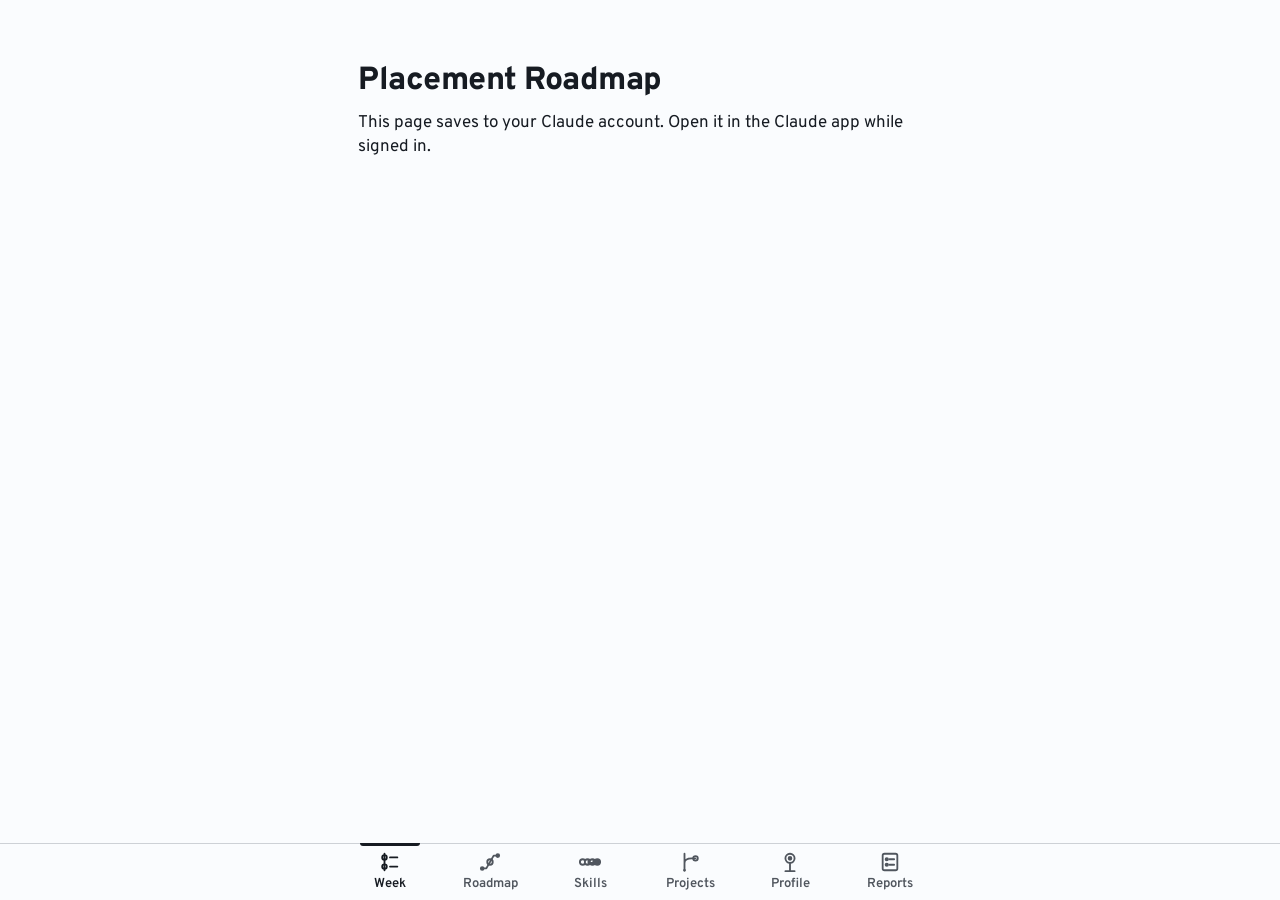
==== roadmap/index.html @ 4f695277 "Placement Roadmap: fix loop 2 (keyboard focus, toast, labels) - Focus survives re-renders: ticks, Re" ====
<!DOCTYPE html>
<html lang="en-AU">
<head>
<meta charset="utf-8">
<meta name="viewport" content="width=device-width, initial-scale=1, viewport-fit=cover">
<meta name="format-detection" content="telephone=no, date=no, address=no, email=no">
<title>Placement Roadmap</title>
<link rel="preconnect" href="https://fonts.googleapis.com">
<link rel="preconnect" href="https://fonts.gstatic.com" crossorigin>
<link rel="stylesheet" href="https://fonts.googleapis.com/css2?family=Overpass:wght@400;600;800&display=swap">
<style>
/* VOICE: a tram timetable, a pilot's logbook, a blunt tutor.
   IDEA: the year is a tram line from Dec 2026 to the 2028 placement. Weeks are track, tasks are stops, checkpoints are interchanges.
   PICTURE: the task rail (Week) and the line diagram (Roadmap), both drawn from the db.
   COLOUR and TYPE: neutral panels; orange = break routine, teal = semester routine (data, never text); signal yellow = action and "you are here" only. Overpass only.
   LAYOUT: one 600px column, bottom tab bar, sheets for detail. Tokens from roadmap/.unslop/tokens.*.css. */
:root{
  color-scheme:light dark;
  --bg:light-dark(oklch(0.99 0.003 250),oklch(0.19 0.012 255));
  --surface:light-dark(oklch(0.965 0.005 250),oklch(0.235 0.013 255));
  --surface-2:light-dark(oklch(0.93 0.007 250),oklch(0.285 0.014 255));
  --ink:light-dark(oklch(0.22 0.015 255),oklch(0.95 0.006 250));
  --ink-muted:light-dark(oklch(0.45 0.015 255),oklch(0.75 0.012 250));
  --border:light-dark(oklch(0.86 0.008 250),oklch(0.37 0.014 255));
  --border-strong:light-dark(oklch(0.58 0.012 250),oklch(0.56 0.014 255));
  --accent:light-dark(oklch(0.87 0.17 95),oklch(0.87 0.16 95));
  --on-accent:oklch(0.22 0.015 255);
  --focus:light-dark(oklch(0.22 0.015 255),oklch(0.87 0.16 95));
  --danger:light-dark(oklch(0.52 0.19 25),oklch(0.72 0.16 25));
  --line-break:light-dark(oklch(0.6 0.17 48),oklch(0.74 0.15 55));
  --line-sem:light-dark(oklch(0.5 0.1 190),oklch(0.74 0.1 185));
  --on-line:light-dark(#fff,oklch(0.19 0.012 255));
  --btn-bg:light-dark(oklch(0.22 0.015 255),oklch(0.87 0.16 95));
  --btn-ink:light-dark(oklch(0.87 0.17 95),oklch(0.22 0.015 255));
  --scrim:light-dark(oklch(0.22 0.015 255 / 0.4),oklch(0.05 0.01 255 / 0.6));
  --font:"Overpass","Helvetica Neue",Arial,system-ui,sans-serif;
  --t-meta:0.8125rem;--t-small:0.9375rem;--t-body:1.0625rem;--t-head:1.375rem;--t-title:2rem;--t-display:4rem;
  --s1:4px;--s2:8px;--s3:12px;--s4:16px;--s5:24px;--s6:32px;--s7:48px;--s8:72px;
  --col:600px;--gutter:18px;--r-ctl:10px;--r-sheet:16px;--tab-h:56px;--row-min:56px;--hit:44px;
  --ease:cubic-bezier(.2,.7,.2,1);
}
:root[data-theme=light]{color-scheme:light}:root[data-theme=dark]{color-scheme:dark}
*{box-sizing:border-box;min-width:0}
html{-webkit-text-size-adjust:100%;scroll-padding-top:var(--s7)}
body{margin:0;background:var(--bg);color:var(--ink);font:var(--w,400) var(--t-body)/1.42 var(--font);font-variant-numeric:tabular-nums lining-nums;font-synthesis:none;overflow-x:clip;min-height:100dvh;-webkit-tap-highlight-color:transparent}
button,input,textarea,select{font:inherit;color:inherit}
button{cursor:pointer}
:focus-visible{outline:2px solid var(--focus);outline-offset:2px}
h1,h2,h3{margin:0;text-wrap:balance;font-weight:800}
p{margin:0;text-wrap:pretty}
a{color:inherit;text-underline-offset:3px}
main{max-width:var(--col);margin:0 auto;padding:max(var(--s4),env(safe-area-inset-top)) max(var(--gutter),env(safe-area-inset-right)) calc(var(--tab-h) + var(--s7) + env(safe-area-inset-bottom)) max(var(--gutter),env(safe-area-inset-left))}
.title{font-size:var(--t-title);line-height:1.08;letter-spacing:-.015em}
.head{font-size:var(--t-head);line-height:1.2;font-weight:600;letter-spacing:-.005em}
.meta{font-size:var(--t-meta);line-height:1.35;color:var(--ink-muted)}
.small{font-size:var(--t-small);line-height:1.4}
.muted{color:var(--ink-muted)}
.strong{font-weight:600}
.sec{margin-top:var(--s6)}
.sec>h2{font-size:var(--t-head);line-height:1.2;font-weight:600;margin-bottom:var(--s3)}
.row-between{display:flex;justify-content:space-between;align-items:baseline;gap:var(--s3)}
.nowrap{white-space:nowrap}

/* Week header */
.wk{display:grid;gap:var(--s1);padding-top:var(--s2)}
.wk h1{display:grid;gap:var(--s1);text-wrap:balance}
.wk-num{display:block;font-size:var(--t-display);line-height:.95;letter-spacing:-.025em;font-weight:800}
.wk-goal{display:block;font-size:var(--t-head);line-height:1.2;font-weight:600;letter-spacing:0}
.pace{font-size:var(--t-small);font-weight:600;margin-top:var(--s2)}

/* Rail list: tasks are stops on the week's stretch of line */
.rail{list-style:none;margin:var(--s4) 0 0;padding:0}
.rail>li{--line:var(--line-break);position:relative}
.rail>li.sem{--line:var(--line-sem)}
.rail.quiet>li{--line:var(--border-strong)}
/* the week's stretch of line: solid = break routine, cased (two rails) = semester routine, so the code survives grayscale */
.rail>li::before{content:"";position:absolute;left:13px;top:0;bottom:0;width:4px;background:var(--line)}
.rail>li.sem::before{background:linear-gradient(90deg,var(--line) 0 1.5px,transparent 1.5px 2.5px,var(--line) 2.5px 4px)}
.rail>li:first-child::before{top:6px}.rail>li:last-child::before{bottom:6px}
.rail.norail>li::before{display:none}
.stop{display:grid;grid-template-columns:30px 1fr;gap:var(--s3);align-items:start;width:100%;min-height:var(--row-min);padding:var(--s3) 0;border:0;background:none;text-align:left;position:relative}
.stop .dot{width:30px;height:30px;border-radius:50%;background:var(--bg);border:3px solid var(--line);display:grid;place-items:center;transition:background-color .16s var(--ease),transform .16s var(--ease)}
.stop .dot svg{width:16px;height:16px;stroke:var(--on-line);stroke-width:3;fill:none;opacity:0;transform:scale(.6);transition:opacity .16s var(--ease),transform .16s var(--ease)}
.stop[aria-checked=true] .dot{background:var(--line)}
.stop[aria-checked=true] .dot svg{opacity:1;transform:none}
.stop[aria-checked=true] .txt{color:var(--ink-muted)}
.stop:active .dot{transform:scale(.92)}
.stop .txt{padding-top:3px;text-wrap:pretty}
.item>span,dd,td,.slip{text-wrap:pretty}
.stop .when{display:block;margin-top:2px}
.stop.cp .dot{border-color:var(--ink);box-shadow:inset 0 0 0 3px var(--bg),inset 0 0 0 7px var(--ink)}
.stop.cp[aria-checked=true] .dot{background:var(--ink);box-shadow:none}
.stop.cp .dot svg{stroke:var(--bg)}
.stop:disabled{cursor:default}
.wtag{font-size:var(--t-meta);color:var(--ink-muted);font-weight:600}
.by{font-weight:600;color:var(--ink)}
details.later{margin-top:var(--s3);border-top:1px solid var(--border)}
details.later>summary{min-height:var(--hit);display:flex;align-items:center;font-weight:600;cursor:pointer;list-style:none;padding:var(--s3) 0}
details.later>summary::-webkit-details-marker{display:none}
details.later>summary::after{content:"Show";margin-left:auto;font-size:var(--t-meta);color:var(--ink-muted)}
details.later[open]>summary::after{content:"Hide"}
.danger{color:var(--danger)}

/* Hours meter: one tick per planned hour */
.meter{--line:var(--line-break);height:14px;border-radius:7px;background:var(--surface-2);position:relative;overflow:hidden;margin:var(--s2) 0 var(--s3)}
.meter.sem{--line:var(--line-sem)}
.meter>b{position:absolute;inset:0 auto 0 0;background:var(--line);border-radius:7px;transition:width .3s var(--ease)}
.meter>i{position:absolute;inset:0;background:repeating-linear-gradient(90deg,transparent 0 calc(100% / var(--n) - 2px),var(--bg) 0 calc(100% / var(--n)))}
.meter.plain>i{display:none}
.meter.plain{height:8px;border-radius:4px}
.meter.plain>b{background:var(--ink);border-radius:4px}

/* Controls */
.btn{min-height:var(--hit);padding:0 var(--s4);border-radius:var(--r-ctl);border:2px solid var(--btn-bg);background:var(--btn-bg);color:var(--btn-ink);font-weight:800;white-space:nowrap;display:inline-flex;align-items:center;justify-content:center;gap:var(--s2)}
.btn.sec2{background:transparent;color:var(--ink);border-color:var(--border-strong);font-weight:600}
.btn.wide{width:100%}
.btn:active{transform:translateY(1px)}
.btn[aria-busy=true]{opacity:.6}
.btn:disabled{opacity:.45;cursor:default}
.linkbtn{min-height:var(--hit);border:0;background:none;padding:0;font-weight:600;text-decoration:underline;text-underline-offset:3px}
label.f{display:grid;gap:var(--s1);margin-top:var(--s4);font-weight:600;font-size:var(--t-small)}
label.f .hint{font-weight:400;color:var(--ink-muted);font-size:var(--t-meta)}
input.in,textarea.in,select.in{width:100%;min-height:var(--hit);padding:var(--s2) var(--s3);border:1.5px solid var(--border-strong);border-radius:var(--r-ctl);background:var(--bg);font-size:var(--t-body);font-weight:400}
textarea.in{min-height:112px;resize:vertical;line-height:1.42}
.in::placeholder{color:var(--ink-muted);opacity:1}
.err{color:var(--danger);font-weight:600;font-size:var(--t-meta)}
.seg{display:grid;grid-template-columns:repeat(var(--k),minmax(0,1fr));gap:var(--s1);background:var(--surface-2);padding:var(--s1);border-radius:var(--r-ctl)}
.seg button{min-height:var(--hit);border:0;border-radius:calc(var(--r-ctl) - var(--s1));background:transparent;font-weight:600;font-size:var(--t-small);line-height:1.15;padding:var(--s1)}
.seg button[aria-pressed=true]{background:var(--bg);box-shadow:0 0 0 1.5px var(--ink)}

/* Lists, ledger, tables */
.list{list-style:none;margin:0;padding:0}
.list>li{border-top:1px solid var(--border)}
.list>li:last-child{border-bottom:1px solid var(--border)}
.item{display:grid;grid-template-columns:22px 1fr auto;gap:var(--s3);align-items:center;width:100%;min-height:var(--row-min);padding:var(--s2) 0;border:0;background:none;text-align:left}
.item .end{text-align:right}
.glyph{width:22px;height:22px}
.glyph circle{fill:none;stroke:var(--ink);stroke-width:2.5}
.glyph .f{fill:var(--ink);stroke:none}
.ledger{display:grid;gap:var(--s5);margin-top:var(--s5)}
.fig{font-size:var(--t-head);font-weight:800;line-height:1.1}
.chart{position:relative;height:180px;margin-top:var(--s3)}
.chart>svg{position:absolute;inset:0;width:100%;height:100%;overflow:visible}
table{width:100%;border-collapse:collapse;font-size:var(--t-small)}
th{font-weight:600;text-align:left;color:var(--ink-muted);font-size:var(--t-meta);padding:var(--s2) var(--s2) var(--s2) 0;border-bottom:1px solid var(--border)}
td{padding:var(--s3) var(--s2) var(--s3) 0;border-bottom:1px solid var(--border);vertical-align:top}
td.num,th.num{text-align:right;padding-right:0;white-space:nowrap}
dl.spec{margin:var(--s4) 0 0;display:grid;gap:var(--s3)}
dl.spec dt{font-weight:600;font-size:var(--t-small)}
dl.spec dd{margin:2px 0 0}
.legend{display:flex;flex-wrap:wrap;gap:var(--s2) var(--s4);margin-top:var(--s3);font-size:var(--t-meta);color:var(--ink-muted)}
.legend span{display:inline-flex;align-items:center;gap:6px}
.sw{width:18px;height:6px;border-radius:3px;display:inline-block}
.sw.b{background:var(--line-break)}.sw.s{background:linear-gradient(var(--line-sem) 0 2px,transparent 2px 4px,var(--line-sem) 4px 6px)}
.sw.dash{background:repeating-linear-gradient(90deg,var(--border-strong) 0 5px,transparent 5px 9px);height:3px}
.yd{width:12px;height:12px;border-radius:50%;background:var(--accent);box-shadow:0 0 0 2px var(--ink)}
.dm{width:10px;height:10px;background:var(--ink);transform:rotate(45deg)}
.rg{width:14px;height:14px;border-radius:50%;border:2.5px solid var(--ink);box-shadow:inset 0 0 0 2px var(--bg),inset 0 0 0 5px var(--ink)}

/* Roadmap */
.map{position:relative;margin-top:var(--s4)}
.map svg{display:block;width:100%;overflow:visible}
.map text{font-family:var(--font);fill:var(--ink)}
.map .mut{fill:var(--ink-muted)}
.map [data-act]{cursor:pointer}
.map [data-act]:focus-visible{outline:none}
.map [data-act]:focus-visible .hit{stroke:var(--focus);stroke-width:2}

/* Report slip */
.slip{margin-top:var(--s5);padding:var(--s4);background:var(--surface);border-radius:var(--r-sheet);white-space:pre-wrap;font-size:var(--t-small);line-height:1.5}
.actions{display:flex;flex-wrap:wrap;gap:var(--s2);margin-top:var(--s4)}

/* Status panels */
.state{margin-top:var(--s7);display:grid;gap:var(--s3)}
.skel{background:var(--surface-2);border-radius:6px;height:16px}
.note-bar{margin-top:var(--s3);padding:var(--s3) var(--s4);border-radius:var(--r-ctl);background:var(--surface);font-size:var(--t-small)}

/* Tab bar */
nav.tabs{position:fixed;left:0;right:0;bottom:0;z-index:20;background:var(--bg);border-top:1px solid var(--border);padding-bottom:env(safe-area-inset-bottom)}
nav.tabs>div{max-width:var(--col);margin:0 auto;display:grid;grid-template-columns:repeat(6,minmax(0,1fr))}
nav.tabs a{min-height:var(--tab-h);display:grid;justify-items:center;align-content:center;gap:2px;text-decoration:none;font-size:var(--t-meta);font-weight:600;color:var(--ink-muted);position:relative}
nav.tabs svg{width:22px;height:22px;fill:none;stroke:currentColor;stroke-width:2;stroke-linecap:round;stroke-linejoin:round}
nav.tabs a[aria-current=page]{color:var(--ink)}
nav.tabs a[aria-current=page]::before{content:"";position:absolute;top:-1px;left:20%;right:20%;height:3px;border-radius:0 0 3px 3px;background:var(--ink)}

/* Sheet */
.scrim{position:fixed;inset:0;z-index:40;background:transparent;display:flex;align-items:flex-end;justify-content:center;transition:background-color .2s var(--ease)}
.scrim.open{background:var(--scrim)}
.sheet{width:100%;max-width:var(--col);max-height:88dvh;overflow:auto;background:var(--bg);border-radius:var(--r-sheet) var(--r-sheet) 0 0;padding:var(--s4) max(var(--gutter),env(safe-area-inset-right)) calc(var(--s6) + env(safe-area-inset-bottom)) max(var(--gutter),env(safe-area-inset-left));transform:translateY(24px);transition:transform .22s var(--ease)}
.scrim.open .sheet{transform:none}
.sheet-top{display:flex;justify-content:space-between;align-items:center;gap:var(--s3);position:sticky;top:calc(-1 * var(--s4));background:var(--bg);padding:var(--s2) 0 var(--s3);z-index:1}
.x{width:var(--hit);height:var(--hit);flex:none;border-radius:50%;border:1.5px solid var(--border-strong);background:var(--bg);display:grid;place-items:center}
.x svg{width:18px;height:18px;stroke:var(--ink);stroke-width:2.5;fill:none}
.toast{position:fixed;left:0;right:0;margin-inline:auto;width:max-content;bottom:calc(var(--tab-h) + var(--s4) + env(safe-area-inset-bottom));transform:translateY(8px);z-index:50;max-width:calc(100% - 2 * var(--gutter));padding:var(--s3) var(--s4);border-radius:var(--r-ctl);background:var(--ink);color:var(--bg);font-weight:600;font-size:var(--t-small);opacity:0;pointer-events:none;transition:opacity .2s var(--ease),transform .2s var(--ease)}
.toast.show{opacity:1;transform:none}
.toast span{display:-webkit-box;-webkit-line-clamp:2;-webkit-box-orient:vertical;overflow:hidden}
.toast.act{pointer-events:auto;display:flex;align-items:center;gap:var(--s4)}
.toast button{flex:none;min-height:var(--hit);border:0;background:none;color:var(--bg);font-weight:800;text-decoration:underline;text-underline-offset:3px;padding:0 var(--s2);white-space:nowrap}
.sr{position:absolute;width:1px;height:1px;overflow:hidden;clip-path:inset(50%);white-space:nowrap}
.mark-row{display:flex;justify-content:space-between;align-items:center;gap:var(--s4);min-height:var(--hit)}
.mark-row .nowrap{display:flex;align-items:center;gap:var(--s4)}
.src{margin:calc(-1 * var(--s1)) 0 var(--s3);padding-left:calc(30px + var(--s3))}
@media (prefers-reduced-motion:reduce){*,*::before,*::after{transition:none!important;animation:none!important}}
</style>
</head>
<body>
<main id="main">
  <div class="state" id="boot"><p class="head">Opening your roadmap…</p><div class="skel" style="width:40%"></div><div class="skel"></div><div class="skel" style="width:85%"></div><div class="skel" style="width:70%"></div></div>
</main>
<nav class="tabs" aria-label="Screens"><div>
  <a href="#week" data-tab="week"><svg viewBox="0 0 24 24"><path d="M6 3v18"/><circle cx="6" cy="7" r="2.5"/><circle cx="6" cy="17" r="2.5"/><path d="M12 7h8M12 17h8"/></svg>Week</a>
  <a href="#roadmap" data-tab="roadmap"><svg viewBox="0 0 24 24"><path d="M3 19h5l8-14h5"/><circle cx="3.5" cy="19" r="1.5"/><circle cx="12" cy="12" r="3"/><circle cx="20.5" cy="5" r="1.5"/></svg>Roadmap</a>
  <a href="#skills" data-tab="skills"><svg viewBox="0 0 24 24"><path d="M1 12h22"/><circle cx="4" cy="12" r="3" fill="var(--bg)"/><circle cx="9.33" cy="12" r="3" fill="var(--bg)"/><path d="M9.33 9a3 3 0 0 1 0 6z" fill="currentColor" stroke="none"/><circle cx="14.67" cy="12" r="3" fill="var(--bg)"/><path d="M14.67 12V9A3 3 0 1 1 11.67 12z" fill="currentColor" stroke="none"/><circle cx="20" cy="12" r="3" fill="currentColor"/></svg>Skills</a>
  <a href="#projects" data-tab="projects"><svg viewBox="0 0 24 24"><path d="M6 3v18M6 13c0-4 4-5 8-5h4"/><circle cx="6" cy="21" r="0.5"/><circle cx="18" cy="8" r="2.5"/></svg>Projects</a>
  <a href="#profile" data-tab="profile"><svg viewBox="0 0 24 24"><path d="M12 22v-9"/><circle cx="12" cy="8" r="5"/><circle cx="12" cy="8" r="1.5" fill="currentColor"/><path d="M7 22h10"/></svg>Profile</a>
  <a href="#reports" data-tab="reports"><svg viewBox="0 0 24 24"><rect x="4" y="3" width="16" height="18" rx="2"/><circle cx="8.5" cy="9" r="1.3" fill="currentColor"/><path d="M11.5 9h5"/><circle cx="8.5" cy="15" r="1.3" fill="currentColor"/><path d="M11.5 15h5"/></svg>Reports</a>
</div></nav>
<div class="toast" id="toast"></div>
<p class="sr" id="sr" aria-live="polite"></p>
<script>
{
/* ---------- helpers ---------- */
const $ = s => document.querySelector(s);
const esc = v => String(v ?? '').replace(/[&<>"']/g, c => ({'&':'&amp;','<':'&lt;','>':'&gt;','"':'&quot;',"'":'&#39;'}[c]));
const safeUrl = u => typeof u === 'string' && /^https:\/\/[^\s"'<>]+$/.test(u) ? u : '';
const TZ = 'Australia/Melbourne';
const dayFmt = new Intl.DateTimeFormat('en-CA', {timeZone: TZ, year: 'numeric', month: '2-digit', day: '2-digit'});
const timeFmt = new Intl.DateTimeFormat('en-AU', {timeZone: TZ, hour: 'numeric', minute: '2-digit'});
const MON = ['Jan','Feb','Mar','Apr','May','Jun','Jul','Aug','Sep','Oct','Nov','Dec'];
const DAY = ['Sun','Mon','Tue','Wed','Thu','Fri','Sat'];
const today = () => dayFmt.format(new Date());
const D = s => new Date(s + 'T00:00:00Z');
const addDays = (s, n) => { const d = D(s); d.setUTCDate(d.getUTCDate() + n); return d.toISOString().slice(0, 10); };
const dow = s => D(s).getUTCDay();
const monthEnd = ym => { const [y, m] = ym.split('-').map(Number); return new Date(Date.UTC(y, m, 0)).toISOString().slice(0, 10); };
const fDay = s => `${DAY[dow(s)]} ${+s.slice(8)} ${MON[+s.slice(5, 7) - 1]}`;
const fRange = (a, b) => a.slice(0, 7) === b.slice(0, 7) ? `${+a.slice(8)} to ${+b.slice(8)} ${MON[+b.slice(5, 7) - 1]}` : `${+a.slice(8)} ${MON[+a.slice(5, 7) - 1]} to ${+b.slice(8)} ${MON[+b.slice(5, 7) - 1]}`;
const fWhen = iso => { const d = new Date(iso); return isNaN(d) ? '' : `${fDay(dayFmt.format(d))}, ${timeFmt.format(d).replace(' ', ' ')}`; };
const n2 = n => String(Math.round(n * 100) / 100);
const cap = s => (s = String(s || '')) && s.charAt(0).toUpperCase() + s.slice(1);
const plural = (n, w) => `${n} ${w}${n === 1 ? '' : 's'}`;
const byOrder = (a, b) => (a.order ?? 0) - (b.order ?? 0);
const STUDY_DAYS = [1, 2, 4, 6]; // Mon, Tue, Thu, Sat (doc's routine table)
const CHECK = '<svg viewBox="0 0 16 16" aria-hidden="true"><path d="M3 8.5l3.2 3L13 4.5"/></svg>';
const XICON = '<svg viewBox="0 0 18 18" aria-hidden="true"><path d="M4 4l10 10M14 4L4 14"/></svg>';
const STATUS = [['not-started', 'Not started'], ['learning', 'Learning'], ['can-explain', 'Can explain it'], ['proven', 'Proven']];
const statusName = k => (STATUS.find(s => s[0] === k) || STATUS[0])[1];
const glyph = k => {
  const i = Math.max(0, STATUS.findIndex(s => s[0] === k));
  const inner = ['', '<path class="f" d="M11 3a8 8 0 0 1 0 16z"/>', '<path class="f" d="M11 11V3A8 8 0 1 1 3 11z"/>', '<circle class="f" cx="11" cy="11" r="8"/>'][i];
  return `<svg class="glyph" viewBox="0 0 22 22" aria-hidden="true"><circle cx="11" cy="11" r="8"/>${inner}</svg>`;
};

/* ---------- state ---------- */
const COLS = ['months', 'weeks', 'tasks', 'checkpoints', 'skills', 'projects', 'guardrails', 'metrics', 'logs', 'reports', 'activity'];
const S = {db: null, status: 'loading', canWrite: true, meta: null, profile: null, metaKnown: false, slow: false, error: null};
COLS.forEach(c => S[c] = {});
let tab = 'week', project = 'p1', reportView = null, drawn = false;
try { project = localStorage.getItem('rm-project') || 'p1'; } catch {}

const arr = col => Object.entries(S[col]).map(([id, d]) => ({id, ...d}));
const weeks = () => arr('weeks').sort((a, b) => a.number - b.number);
const months = () => arr('months').sort(byOrder);
const tasksOf = (k, v) => arr('tasks').filter(t => t[k] === v).sort(byOrder);
const weekTasks = () => arr('tasks').filter(t => t.weekId);
const logs = kind => arr('logs').filter(l => l.kind === kind);
const sum = (xs, f) => xs.reduce((a, x) => a + (Number(f(x)) || 0), 0);
const routineOf = x => x?.routine === 'semester' ? 'sem' : 'brk';
const hoursPlan = r => (S.profile?.hoursPlan || {})[r] ?? (r === 'semester' ? 8 : 14);
const phaseName = id => (S.profile?.phases || []).find(p => p.id === id)?.name || '';

/* Where Kyle is today. Before Week 1: Week 1, upcoming. After Week 44: the Oct to Dec month blocks. */
function position() {
  const t = today(), ws = weeks();
  if (!ws.length) return null;
  if (t < ws[0].start) return {kind: 'week', week: ws[0], K: 1, upcoming: true, t};
  const w = ws.find(w => w.start <= t && t <= w.end);
  if (w) return {kind: 'week', week: w, K: w.number, t};
  const ms = months();
  const m = S.months[t.slice(0, 7)] ? {id: t.slice(0, 7), ...S.months[t.slice(0, 7)]} : ms[ms.length - 1];
  const mon = addDays(t, -((dow(t) + 6) % 7));
  return {kind: 'month', month: m, K: ws.length + 1, t, start: mon, end: addDays(mon, 6)};
}
/* Pace: how many weeks of planned tasks are done, against the current week. */
function pace(pos) {
  const ws = weeks(); let cum = 0; const C = [0];
  for (const w of ws) { cum += tasksOf('weekId', w.id).length; C.push(cum); }
  const done = weekTasks().filter(t => t.status === 'done').length;
  let p = 0; while (p < ws.length && C[p + 1] <= done) p++;
  const K = pos.K, behind = pos.upcoming ? 0 : Math.max(0, K - 1 - p), ahead = Math.max(0, p - K);
  const label = pos.upcoming ? `Starts ${fDay(ws[0].start)}` : behind ? `${plural(behind, 'week')} behind` : ahead ? `${plural(ahead, 'week')} ahead` : 'On plan';
  return {p, K, behind, ahead, label, cls: behind ? 'behind' : ahead ? 'ahead' : 'on', next: Math.min(p + 1, ws.length)};
}
function hoursIn(a, b) { return sum(logs('hours').filter(l => l.date >= a && l.date <= b), l => l.hours); }
function dsaIn(a, b) { return sum(logs('hours').filter(l => l.date >= a && l.date <= b), l => l.dsa); }
function streak() {
  const days = new Set(logs('hours').filter(l => l.hours > 0).map(l => l.date));
  let d = today(), n = 0;
  if (STUDY_DAYS.includes(dow(d)) && !days.has(d)) d = addDays(d, -1);
  for (let i = 0; i < 800; i++) { if (STUDY_DAYS.includes(dow(d))) { if (days.has(d)) n++; else break; } d = addDays(d, -1); }
  return n;
}
function dsaTargets() { return months().filter(m => m.dsaTarget != null).map(m => ({id: m.id, name: m.name, target: m.dsaTarget, approx: m.dsaApprox, end: weekEndOfMonth(m)})); }
function weekEndOfMonth(m) { const ids = m.weekIds || []; return ids.length && S.weeks[ids[ids.length - 1]] ? S.weeks[ids[ids.length - 1]].end : monthEnd(m.id); }
function monthRange(m) { const ids = m.weekIds || []; if (ids.length && S.weeks[ids[0]]) return [S.weeks[ids[0]].start, weekEndOfMonth(m)]; return [m.id + '-01', monthEnd(m.id)]; }
function overdue(pos) {
  if (pos.upcoming) return [];
  return arr('tasks').filter(t => t.status !== 'done' && t.weekId && S.weeks[t.weekId] && S.weeks[t.weekId].number < pos.K)
    .sort((a, b) => S.weeks[a.weekId].number - S.weeks[b.weekId].number || a.order - b.order);
}
const doneMeta = t => t.status === 'done' ? `<span class="when meta">Done ${t.doneAt ? esc(fDay(t.doneAt)) : ''}${t.by === 'claude' ? ' ∙ <span class="by">Claude</span>' : ''}</span>` : '';

/* ---------- rendering ---------- */
const segOf = t => routineOf(S.weeks[t.weekId] || S.months[t.monthId]) === 'sem' ? ' class="sem"' : '';
function stopRow(t, extra = '') {
  const on = t.status === 'done';
  return `<li${segOf(t)}><button class="stop" role="checkbox" aria-checked="${on}" data-act="tick" data-id="${esc(t.id)}" ${S.canWrite ? '' : 'disabled'}><span class="dot">${CHECK}</span><span class="txt">${extra}${esc(t.text)}${doneMeta(t)}</span></button></li>`;
}
function cpRow(m) {
  const c = S.checkpoints[m.id]; if (!c) return '';
  const on = c.status === 'done', lw = S.weeks[(m.weekIds || []).slice(-1)[0]];
  return `<li${routineOf(lw || m) === 'sem' ? ' class="sem"' : ''}><button class="stop cp" role="checkbox" aria-checked="${on}" data-act="cp" data-id="${esc(m.id)}" ${S.canWrite ? '' : 'disabled'}><span class="dot">${CHECK}</span><span class="txt"><span class="strong">${esc(m.name)} checkpoint:</span> ${esc(c.text)}${on ? `<span class="when meta">Checked ${c.doneAt ? esc(fDay(c.doneAt)) : ''}${c.by === 'claude' ? ' ∙ <span class="by">Claude</span>' : ''}</span>` : ''}</span></button></li>`;
}

function viewWeek() {
  const pos = position(); if (!pos) return '';
  const pc = pace(pos);
  let head, list, range, target, r, lastOfMonth = null, noteDoc = null, noteId = null;
  if (pos.kind === 'week') {
    const w = pos.week; r = routineOf(w); range = [w.start, w.end]; target = w.hoursTarget ?? hoursPlan(w.routine);
    const m = S.months[w.monthId];
    if (m && (m.weekIds || []).slice(-1)[0] === w.id) lastOfMonth = {id: w.monthId, ...m};
    head = `<div class="wk"><h1><span class="wk-num">Week ${esc(w.number)}</span><span class="wk-goal">${esc(w.title)}</span></h1>
      <p class="meta">${esc(fRange(w.start, w.end))} ∙ ${esc(phaseName(w.phase))} ∙ ${esc(target)} h plan</p>
      <p class="pace">${esc(pc.label)}</p></div>`;
    list = tasksOf('weekId', w.id); noteDoc = w; noteId = w.id;
  } else {
    const m = pos.month; r = routineOf(m); range = [pos.start, pos.end]; target = hoursPlan(m.routine);
    head = `<div class="wk"><h1><span class="wk-num">${esc(m.name.split(' ')[0])}</span><span class="wk-goal">${esc(m.theme)}</span></h1>
      <p class="meta">This week ${esc(fRange(pos.start, pos.end))} ∙ ${esc(phaseName(m.phase))} ∙ ${esc(target)} h plan</p>
      ${m.block?.goal ? `<p class="small muted" style="margin-top:var(--s1)">Goal: ${esc(m.block.goal)}</p>` : ''}</div>`;
    list = tasksOf('monthId', m.id).filter(t => !t.weekId);
  }
  const done = list.filter(t => t.status === 'done').length;
  const od = overdue(pos);
  const hrs = hoursIn(range[0], range[1]);
  const wkLogs = logs('hours').filter(l => l.date >= range[0] && l.date <= range[1]).sort((a, b) => a.date < b.date ? -1 : 1);
  return `${head}
  <section aria-label="Tasks"><p class="meta" style="margin-top:var(--s5)">${done} of ${plural(list.length, 'task')} done${pos.upcoming ? ' ∙ you can tick early' : ''}</p>
  <ul class="rail">${list.map(t => stopRow(t)).join('')}${lastOfMonth ? cpRow(lastOfMonth) : ''}</ul>
  ${od.length ? `<details class="later"><summary class="small"><span class="muted">Still open from earlier weeks</span>&nbsp;<span class="danger">(${od.length})</span></summary><ul class="rail quiet">${od.map(t => stopRow(t, `<span class="wtag">Week ${esc(S.weeks[t.weekId].number)}</span><br>`)).join('')}</ul></details>` : ''}
  </section>
  <section class="sec" aria-labelledby="hours-h"><div class="row-between"><h2 id="hours-h" class="head">Hours this week</h2><span class="fig nowrap">${esc(n2(hrs))} <span class="small muted">of ${esc(target)} h</span></span></div>
  <div class="meter ${r === 'sem' ? 'sem' : ''}" style="--n:${Math.max(1, target)}" role="img" aria-label="${esc(n2(hrs))} of ${esc(target)} hours"><b style="width:${Math.min(100, hrs / target * 100)}%"></b><i></i></div>
  ${wkLogs.length ? `<ul class="list small">${wkLogs.map(l => `<li class="row-between" style="min-height:var(--hit);align-items:center"><span>${esc(fDay(l.date))} ∙ ${esc(n2(l.hours))} h${l.dsa ? ` ∙ ${esc(plural(l.dsa, 'DSA problem'))}` : ''}${l.by === 'claude' ? ' ∙ <span class="by">Claude</span>' : ''}</span>${S.canWrite ? `<button class="linkbtn small" data-act="rmlog" data-id="${esc(l.id)}" aria-label="Remove ${esc(n2(l.hours))} h on ${esc(fDay(l.date))}">Remove</button>` : ''}</li>`).join('')}</ul>` : `<p class="small muted">No hours logged this week yet.</p>`}
  <div class="actions"><button class="btn" data-act="loghours" ${S.canWrite ? '' : 'disabled'}>Log hours</button></div></section>
  ${noteId ? `<section class="sec"><label class="f" style="margin-top:0"><span class="head">Note for this week</span><span class="hint">Blockers or anything Claude should know. Saved when you stop typing.</span>
  <textarea class="in" id="note" data-id="${esc(noteId)}" ${S.canWrite ? '' : 'readonly'}>${esc(noteDoc.note || '')}</textarea></label>
  <p class="meta" id="note-status" style="margin-top:6px">${noteDoc.noteAt ? `Saved ${esc(fWhen(noteDoc.noteAt))}${noteDoc.noteBy === 'claude' ? ' by Claude' : ''}` : ''}</p></section>` : ''}`;
}

function viewRoadmap() {
  const pos = position(); if (!pos) return '';
  const pc = pace(pos);
  const nextCp = months().find(m => S.checkpoints[m.id] && S.checkpoints[m.id].status !== 'done');
  return `<h1 class="title">Dec 2026 to Dec 2027</h1>
  <p class="pace" style="font-size:var(--t-body)">${pos.kind === 'week' ? `Week ${esc(pos.K)} of ${weeks().length} ∙ ` : ''}${esc(pc.label)}</p>
  ${nextCp ? `<p class="small muted">Next checkpoint: end of ${esc(nextCp.name)}</p>` : ''}
  <div class="legend" aria-label="Legend"><span><i class="sw b"></i>Break, ~${esc(hoursPlan('break'))} h a week</span><span><i class="sw s"></i>Semester, ~${esc(hoursPlan('semester'))} h</span><span><i class="yd"></i>Today</span><span><i class="dm"></i>Your progress</span><span><i class="rg"></i>Checkpoint</span></div>
  <div class="map" id="map"></div>`;
}
function drawMap() {
  const host = $('#map'); if (!host) return;
  const W = host.clientWidth || 340, LX = 30, pos = position(), pc = pace(pos), maxc = Math.floor((W - LX - 24 - 44) / 7.2);
  const rows = []; let y = 8;
  for (const m of months()) {
    const g = {m, y0: y};
    rows.push({type: 'm', m, y, h: 58}); y += 58;
    for (const id of m.weekIds || []) { const w = S.weeks[id]; if (w) { const lbl = `W${w.number} ${w.title}`, two = lbl.length > maxc; rows.push({type: 'w', w: {id, ...w}, m, y, h: two ? 44 : 28, lbl, two}); y += two ? 44 : 28; } }
    if (S.checkpoints[m.id]) { rows.push({type: 'c', m, y, h: 46}); y += 46; }
    g.y1 = y; rows.push({type: 'g', ...g});
  }
  const H = y + 16, col = r => `var(--line-${r === 'semester' ? 'sem' : 'break'})`;
  let line = '', marks = '', text = '', hits = '', todayY = null, progY = null;
  const short = W < 300;
  for (const r of rows) {
    if (r.type === 'g') {
      const mt2 = r.m.weekIds?.length ? r.m.weekIds.flatMap(id => tasksOf('weekId', id)) : tasksOf('monthId', r.m.id), cpx = S.checkpoints[r.m.id];
      const al = `${r.m.name}, ${mt2.filter(t => t.status === 'done').length} of ${mt2.length} tasks done${cpx ? `, checkpoint ${cpx.status === 'done' ? 'checked' : 'open'}` : ''}. Show weeks and tasks`;
      hits += `<g role="button" tabindex="0" data-act="month" data-id="${esc(r.m.id)}" aria-label="${esc(al)}"><rect class="hit" x="0" y="${r.y0}" width="${W}" height="${r.y1 - r.y0}" rx="8" fill="transparent"/></g>`; continue;
    }
    const routine = r.type === 'w' ? r.w.routine : r.type === 'c' ? (S.weeks[(r.m.weekIds || []).slice(-1)[0]]?.routine ?? r.m.routine) : r.m.routine;
    line += `<line x1="${LX}" y1="${r.y}" x2="${LX}" y2="${r.y + r.h}" stroke="${col(routine)}" stroke-width="6"/>`;
    if (routine === 'semester') line += `<line x1="${LX}" y1="${r.y}" x2="${LX}" y2="${r.y + r.h}" stroke="var(--bg)" stroke-width="2"/>`;
    if (r.type === 'm') {
      const mt = r.m.weekIds?.length ? r.m.weekIds.flatMap(id => tasksOf('weekId', id)) : tasksOf('monthId', r.m.id);
      const dn = mt.filter(t => t.status === 'done').length;
      const cy = r.y + 26;
      marks += `<circle cx="${LX}" cy="${cy}" r="10" fill="var(--bg)" stroke="var(--ink)" stroke-width="3"/>`;
      text += `<text x="${LX + 24}" y="${cy + 1}" font-size="17" font-weight="800">${esc(r.m.name)}</text><text x="${W}" y="${cy + 1}" font-size="13" text-anchor="end" class="mut">${dn}/${mt.length}</text>`;
      text += `<text x="${LX + 24}" y="${cy + 21}" font-size="13" class="mut">${esc(r.m.theme)}</text>`;
      if (pos.kind === 'month' && pos.month.id === r.m.id) todayY = cy;
    } else if (r.type === 'w') {
      const wt = tasksOf('weekId', r.w.id), dn = wt.filter(t => t.status === 'done').length, cy = r.y + 14, all = dn === wt.length && wt.length;
      marks += all ? `<circle cx="${LX}" cy="${cy}" r="5.5" fill="${col(r.w.routine)}" stroke="var(--bg)" stroke-width="2"/>` : `<circle cx="${LX}" cy="${cy}" r="3.5" fill="var(--ink-muted)"/>`;
      const cur = pos.kind === 'week' && pos.week.id === r.w.id, wa = cur ? 'font-weight="800"' : 'class="mut"';
      let l1 = r.lbl, l2 = '';
      if (r.two) { const sp = [...r.lbl.matchAll(/ /g)].map(m => m.index).filter(i => i <= maxc && i > 3), mid = r.lbl.length / 2, cut = sp.length ? sp.reduce((a, i) => Math.abs(i - mid) < Math.abs(a - mid) ? i : a, sp[sp.length - 1]) : maxc; l1 = r.lbl.slice(0, cut); l2 = r.lbl.slice(cut).trim(); }
      text += `<text x="${LX + 24}" y="${cy + 4.5}" font-size="13" ${wa}>${esc(l1)}${l2 ? `<tspan x="${LX + 24}" dy="16">${esc(l2)}</tspan>` : ''}</text><text x="${W}" y="${cy + 4.5}" font-size="13" text-anchor="end" ${wa}>${dn}/${wt.length}</text>`;
      if (cur) todayY = cy;
      if (r.w.number === pc.next && !pos.upcoming) progY = cy;
    } else {
      const c = S.checkpoints[r.m.id], on = c.status === 'done', cy = r.y + 22;
      marks += `<circle cx="${LX}" cy="${cy}" r="11" fill="${on ? 'var(--ink)' : 'var(--bg)'}" stroke="var(--ink)" stroke-width="3"/>${on ? `<path d="M${LX - 5} ${cy}l3.5 3.5L${LX + 6} ${cy - 4}" stroke="var(--bg)" stroke-width="3" fill="none"/>` : `<circle cx="${LX}" cy="${cy}" r="4" fill="var(--ink)"/>`}`;
      text += `<text x="${LX + 24}" y="${cy + 5}" font-size="15" font-weight="600">Checkpoint</text><text x="${W}" y="${cy + 5}" font-size="13" text-anchor="end" class="mut">${on ? (short ? 'Done' : `Done ${esc(fDay(c.doneAt || today()))}`) : 'Open'}</text>`;
    }
  }
  if (todayY == null && pos.upcoming) todayY = rows.find(r => r.type === 'w')?.y + 14;
  let over = '';
  if (progY != null && todayY != null && Math.abs(progY - todayY) > 1) over += `<line x1="12" y1="${progY}" x2="12" y2="${todayY}" stroke="var(--ink)" stroke-width="2" stroke-dasharray="3 3"/>`;
  if (progY != null) over += `<rect x="6" y="${progY - 6}" width="12" height="12" fill="var(--ink)" transform="rotate(45 12 ${progY})"><title>Your progress</title></rect>`;
  if (todayY != null) over += `<circle id="today-dot" cx="${LX}" cy="${todayY}" r="9" fill="var(--accent)" stroke="var(--ink)" stroke-width="3"><title>Today</title></circle>`;
  host.innerHTML = `<svg viewBox="0 0 ${W} ${H}" height="${H}" role="group" aria-label="Roadmap line, December 2026 to December 2027"><g aria-hidden="true">${line}${marks}${over}${text}</g>${hits}</svg>`;
  host.dataset.todayY = todayY ?? '';
}

function viewSkills() {
  const sk = arr('skills').sort(byOrder);
  if (!sk.length) return `<h1 class="title">Skills</h1><p class="state small">No skills in the db yet. Ask Claude to re-run the seed.</p>`;
  const cnt = k => sk.filter(s => (s.status || 'not-started') === k).length;
  const groups = [...new Map(sk.map(s => [s.group, s.groupName])).entries()];
  return `<h1 class="title">Skills</h1><p class="small muted" style="margin-top:var(--s2)">${cnt('proven')} of ${sk.length} proven ∙ ${cnt('can-explain')} can explain ∙ ${cnt('learning')} learning</p>
  ${groups.map(([g, name]) => { const gs = sk.filter(s => s.group === g); const pr = gs.filter(s => s.status === 'proven').length;
    return `<section class="sec"><div class="row-between" style="margin-bottom:var(--s2)"><h2 class="head">${esc(name)}</h2><span class="meta nowrap">${pr} of ${gs.length} proven</span></div>
    <ul class="list">${gs.map(s => `<li><button class="item" data-act="skill" data-id="${esc(s.id)}">${glyph(s.status)}<span>${esc(s.name)}${s.evidence?.url || s.evidence?.note ? '<span class="meta"> ∙ evidence</span>' : ''}</span><span class="end small"><span class="${(s.status || 'not-started') === 'not-started' ? 'muted' : 'strong'}">${esc(statusName(s.status))}</span>${s.statusDate ? `<br><span class="meta">${esc(fDay(s.statusDate))}${s.by === 'claude' ? ' ∙ Claude' : ''}</span>` : ''}</span></button></li>`).join('')}</ul></section>`; }).join('')}`;
}

function viewProjects() {
  const ps = arr('projects').sort(byOrder);
  if (!ps.length) return `<h1 class="title">Projects</h1><p class="state small">No projects in the db yet.</p>`;
  const p = ps.find(x => x.id === project) || ps[0];
  const stages = arr('tasks').filter(t => t.project === p.id).sort((a, b) => (S.weeks[a.weekId]?.number ?? 99) - (S.weeks[b.weekId]?.number ?? 99) || a.order - b.order);
  const sd = stages.filter(t => t.status === 'done').length;
  const latest = key => arr('metrics').filter(m => m.project === p.id && m.metric === key).sort((a, b) => (a.date + (a.updatedAt || '')) < (b.date + (b.updatedAt || '')) ? 1 : -1)[0];
  const grs = arr('guardrails').sort(byOrder);
  const gd = grs.filter(g => g.checks?.[p.id]?.done).length;
  return `<h1 class="title">Projects</h1>
  <div class="seg" style="--k:${ps.length};margin-top:var(--s4)" role="group" aria-label="Project">${ps.map(x => `<button data-act="proj" data-id="${esc(x.id)}" aria-pressed="${x.id === p.id}">${esc(x.title)}</button>`).join('')}</div>
  <h2 class="head" style="margin-top:var(--s5)">${esc(cap(p.name))}</h2><p class="meta" style="margin-top:var(--s1)">From ${esc(p.from)}</p>
  <dl class="spec">${(p.fields || []).map(f => `<div><dt>${esc(f.label)}</dt><dd>${esc(f.text)}</dd></div>`).join('')}</dl>
  <section class="sec"><div class="row-between"><h2 class="head">Stages</h2><span class="meta nowrap">${sd} of ${stages.length} done</span></div>
  <ul class="rail">${stages.map(t => stopRow(t, `<span class="wtag">Week ${esc(S.weeks[t.weekId]?.number ?? '')}</span><br>`)).join('')}</ul></section>
  <section class="sec"><h2 class="head">Targets</h2>
  <table><thead><tr><th>Metric</th><th>Target in the plan</th><th class="num">Latest</th></tr></thead><tbody>
  ${(p.metrics || []).map(m => { const l = latest(m.key); return `<tr><td class="strong">${esc(m.label)}</td><td>${m.target ? esc(m.target) : '<span class="muted">No target in the plan</span>'}</td><td class="num">${l ? `${esc(n2(l.value))}${esc(m.unit)}<br><span class="meta">${esc(fDay(l.date))}${l.by === 'claude' ? ' ∙ Claude' : ''}</span>` : '<span class="muted">None yet</span>'}</td></tr>`; }).join('')}
  </tbody></table><div class="actions"><button class="btn sec2" data-act="metric" ${S.canWrite ? '' : 'disabled'}>Record a result</button></div></section>
  <section class="sec"><div class="row-between"><h2 class="head">Legal guardrails</h2><span class="meta nowrap">${gd} of ${grs.length} met</span></div>
  <ul class="rail quiet norail">${grs.map(g => { const c = g.checks?.[p.id] || {}; return `<li><button class="stop" role="checkbox" aria-checked="${!!c.done}" data-act="guard" data-id="${esc(g.id)}" ${S.canWrite ? '' : 'disabled'}><span class="dot">${CHECK}</span><span class="txt"><span class="strong">${esc(g.label)}:</span> ${esc(g.text)}${c.done ? `<span class="when meta">Met ${c.at ? esc(fDay(c.at.slice(0, 10))) : ''}${c.by === 'claude' ? ' ∙ <span class="by">Claude</span>' : ''}</span>` : ''}</span></button>
  ${(g.sources || []).filter(s => safeUrl(s.url)).length ? `<p class="meta src">Sources: ${(g.sources || []).filter(s => safeUrl(s.url)).map(s => `<a href="${esc(safeUrl(s.url))}" target="_blank" rel="noopener">${esc(s.text)}</a>`).join(', ')}</p>` : ''}</li>`; }).join('')}</ul></section>`;
}

function viewProfile() {
  const pos = position(); if (!pos) return '';
  const g = S.profile?.goals || {};
  const all = arr('tasks'), dn = all.filter(t => t.status === 'done').length;
  const pct = all.length ? Math.round(dn / all.length * 100) : 0;
  const dsa = sum(logs('hours'), l => l.dsa);
  const tg = dsaTargets(); const nt = tg.find(x => x.end >= pos.t);
  const st = streak();
  const marks = logs('mark').sort((a, b) => a.date < b.date ? 1 : -1);
  const avg = marks.length ? sum(marks, m => m.mark) / marks.length : null;
  const target = S.profile?.uniTarget ?? 70;
  const act = arr('activity').sort((a, b) => a.at < b.at ? 1 : -1).slice(0, 12);
  return `<h1 class="title">Profile</h1>
  <section style="margin-top:var(--s5)"><p class="meta">Long-term goal</p><p class="head" style="margin-top:2px">${esc(cap(g.longTerm))}</p>
  <p class="meta" style="margin-top:var(--s4)">2028 placement</p><p style="margin-top:2px">${esc(cap(g.placement2028))}</p></section>
  <div class="ledger">
   <div><div class="row-between"><span class="strong">Plan complete</span><span class="fig">${pct}%</span></div><div class="meter plain"><b style="width:${pct}%"></b></div><p class="meta">${dn} of ${all.length} tasks done</p></div>
   <div><div class="row-between"><span class="strong">DSA problems</span><span class="fig">${esc(dsa)}</span></div>
     <p class="meta">${nt ? `Target ${nt.approx ? 'about ' : ''}${esc(nt.target)} by the end of ${esc(nt.name.split(' ')[0])} (${esc(fDay(nt.end))})` : 'All monthly targets have passed.'}</p>
     <div class="chart" id="dsa-chart" role="img" aria-label="DSA problems logged against the monthly targets"></div>
     <div class="legend"><span><i class="sw" style="background:var(--ink)"></i>Logged</span><span><i class="sw dash"></i>Plan target</span></div></div>
   <div><div class="row-between"><span class="strong">Study streak</span><span class="fig">${st}</span></div><p class="meta">Study days in a row (Mon, Tue, Thu, Sat) with hours logged. Wed, Fri and Sun are work days and don\u2019t break it.</p></div>
   <div><div class="row-between"><span class="strong">Uni average</span><span class="fig">${avg == null ? '<span class="small muted">No marks</span>' : `${esc(n2(avg))}%`}</span></div>
     <p class="meta">Target ${esc(target)}% or higher${avg != null ? (avg >= target ? ' ∙ above target' : ` ∙ ${esc(n2(target - avg))} points under`) : ''}</p>
     ${marks.length ? `<ul class="list small" style="margin-top:var(--s2)">${marks.map(m => `<li class="mark-row"><span>${esc(m.unit)} ∙ ${esc(m.assessment)}</span><span class="nowrap"><span class="strong">${esc(n2(m.mark))}%</span>${S.canWrite ? `<button class="linkbtn small" data-act="rmlog" data-id="${esc(m.id)}" aria-label="Remove mark ${esc(m.unit)} ${esc(m.assessment)}">Remove</button>` : ''}</span></li>`).join('')}</ul>` : `<p class="small muted" style="margin-top:var(--s2)">No marks yet. Add one when results come out.</p>`}
     <div class="actions"><button class="btn sec2" data-act="mark" ${S.canWrite ? '' : 'disabled'}>Add a mark</button></div></div>
  </div>
  <section class="sec"><h2 class="head">Recent changes</h2>
  ${act.length ? `<ul class="list small">${act.map(a => `<li style="padding:var(--s3) 0"><span class="strong">${a.by === 'claude' ? 'Claude' : 'Kyle'}</span> ∙ ${esc(a.summary || a.action)}<br><span class="meta">${esc(fWhen(a.at))}</span></li>`).join('')}</ul>` : '<p class="small muted">Nothing changed yet. Ticks, logs and Claude’s edits show here.</p>'}</section>`;
}
function drawDsa() {
  const host = $('#dsa-chart'); if (!host) return;
  const W = host.clientWidth || 340, H = host.clientHeight || 180, tg = dsaTargets(); if (!tg.length) return;
  const t = today(), padL = 4, padR = 34, padT = 10, padB = 26;
  const hl = logs('hours');
  let prevEnd = '0000', acc = 0;
  const pts = tg.map(m => { const inM = hl.filter(l => l.date > prevEnd && l.date <= m.end); acc += sum(inM, l => l.dsa); const started = prevEnd < t; prevEnd = m.end; return {...m, actual: started ? acc : null}; });
  const max = Math.max(100, ...pts.map(p => p.target), acc);
  const x = i => padL + (W - padL - padR) * (i + 1) / pts.length, y = v => padT + (H - padT - padB) * (1 - v / max), x0 = padL;
  let step = `M${x0} ${y(0)}`; pts.forEach((p, i) => { step += `H${x(i)}V${y(p.target)}`; });
  const act = pts.filter(p => p.actual != null);
  const actual = act.length ? `M${x0} ${y(0)}` + act.map((p, i) => `L${x(pts.indexOf(p))} ${y(p.actual)}`).join('') : '';
  const grid = [0, 50, 100].filter(v => v <= max).map(v => `<line x1="${x0}" x2="${W - padR}" y1="${y(v)}" y2="${y(v)}" stroke="var(--border)"/><text x="${W - padR + 6}" y="${y(v) + 4}" font-size="13" fill="var(--ink-muted)">${v}</text>`).join('');
  const labels = pts.map((p, i) => `<text x="${x(i) - (W - padL - padR) / pts.length / 2}" y="${H - 6}" font-size="13" text-anchor="middle" fill="var(--ink-muted)">${esc(p.name.slice(0, W < 420 ? 1 : 3))}</text>`).join('');
  host.innerHTML = `<svg viewBox="0 0 ${W} ${H}" aria-hidden="true" style="font-family:var(--font)">${grid}<path d="${step}" fill="none" stroke="var(--border-strong)" stroke-width="2" stroke-dasharray="5 4"/>${actual ? `<path d="${actual}" fill="none" stroke="var(--ink)" stroke-width="3"/>` + act.map(p => `<circle cx="${x(pts.indexOf(p))}" cy="${y(p.actual)}" r="4" fill="var(--ink)"/>`).join('') : ''}${labels}</svg>`;
}

function viewReports() {
  const rs = arr('reports').sort((a, b) => a.generatedAt < b.generatedAt ? 1 : -1);
  const cur = rs.find(r => r.id === reportView) || rs[0];
  return `<h1 class="title">Reports</h1><p class="small muted" style="margin-top:var(--s2)">Built from your ticks, hours and notes. Saved where Claude can read them.</p>
  <div class="actions"><button class="btn" data-act="report" data-kind="weekly" ${S.canWrite ? '' : 'disabled'}>Write weekly report</button><button class="btn sec2" data-act="report" data-kind="monthly" ${S.canWrite ? '' : 'disabled'}>Write monthly report</button></div>
  ${cur ? `<section class="sec" aria-labelledby="rep-h"><div class="row-between"><h2 id="rep-h" class="head">${esc(cur.title)}</h2></div><p class="meta" style="margin-top:4px">Written ${esc(fWhen(cur.generatedAt))} by ${cur.by === 'claude' ? 'Claude' : 'Kyle'}</p>
    <div class="slip" id="slip">${esc(cur.text)}</div><div class="actions"><button class="btn sec2" data-act="copy" data-id="${esc(cur.id)}">Copy as text</button></div></section>
    ${rs.length > 1 ? `<section class="sec"><h2 class="head">Earlier reports</h2><ul class="list">${rs.filter(r => r.id !== cur.id).map(r => `<li><button class="item" style="grid-template-columns:1fr auto" data-act="viewrep" data-id="${esc(r.id)}"><span>${esc(r.title)}</span><span class="meta">${esc(fWhen(r.generatedAt))}</span></button></li>`).join('')}</ul></section>` : ''}`
  : `<p class="state small muted">No reports yet. Write one on Sunday night after you tick off the week.</p>`}`;
}

/* ---------- reports ---------- */
function buildReport(kind) {
  const pos = position(), pc = pace(pos), now = new Date().toISOString(), L = [];
  const dsaTotal = sum(logs('hours'), l => l.dsa), nt = dsaTargets().find(x => x.end >= pos.t);
  const taskLine = t => `${t.status === 'done' ? '[x]' : '[ ]'} ${t.text}`;
  if (kind === 'weekly') {
    let id, title, range, list, target, note = '', nextT = '', nextList = [];
    if (pos.kind === 'week') {
      const w = pos.week; id = `weekly-${w.id}`; title = `Week ${w.number} report: ${w.title}`; range = [w.start, w.end]; list = tasksOf('weekId', w.id); target = w.hoursTarget; note = w.note || '';
      const nw = weeks().find(x => x.number === w.number + 1);
      if (nw) { nextT = `Week ${nw.number}, ${nw.title} (${fRange(nw.start, nw.end)})`; nextList = tasksOf('weekId', nw.id); }
      else { const m = S.months['2027-10']; if (m) { nextT = `October: ${m.theme}`; nextList = tasksOf('monthId', '2027-10'); } }
    } else {
      const m = pos.month; id = `weekly-${pos.start}`; title = `Week of ${fRange(pos.start, pos.end)} report: ${m.name}`; range = [pos.start, pos.end]; list = tasksOf('monthId', m.id).filter(t => !t.weekId); target = hoursPlan(m.routine);
      nextT = `${m.name}: ${m.theme} (continues)`; nextList = list.filter(t => t.status !== 'done');
    }
    const hrs = hoursIn(range[0], range[1]), dsaW = dsaIn(range[0], range[1]), done = list.filter(t => t.status === 'done').length;
    const od = overdue(pos);
    L.push(title, `${fRange(range[0], range[1])} ∙ written ${fWhen(now)}`, '');
    L.push(`Planned vs done: ${done} of ${plural(list.length, 'task')}`, ...list.map(taskLine), '');
    L.push(`Hours: ${n2(hrs)} of ${target} h planned`, `DSA problems this week: ${dsaW} (total ${dsaTotal}${nt ? `; target ${nt.approx ? 'about ' : ''}${nt.target} by end of ${nt.name}` : ''})`, `Pace: ${pc.label}`, '');
    const blockers = [...od.map(t => `Still open from Week ${S.weeks[t.weekId].number}: ${t.text}`), ...(note.trim() ? [`Note: ${note.trim()}`] : [])];
    L.push('Blockers', ...(blockers.length ? blockers.map(b => `- ${b}`) : ['- None recorded']), '');
    L.push(`Next week's focus: ${nextT || 'end of plan'}`, ...nextList.map(t => `- ${t.text}`), ...(od.length ? [`- Clear ${plural(od.length, 'overdue task')} first`] : []));
    return {id, kind, period: id.slice(7), title, start: range[0], end: range[1], generatedAt: now, text: L.join('\n'),
      numbers: {tasksPlanned: list.length, tasksDone: done, hours: hrs, hoursTarget: target, dsaWeek: dsaW, dsaTotal, behindWeeks: pc.behind, aheadWeeks: pc.ahead},
      blockers, nextFocus: {title: nextT, tasks: nextList.map(t => t.text)}};
  }
  const m = pos.kind === 'week' ? {id: pos.week.monthId, ...S.months[pos.week.monthId]} : pos.month;
  const [a, b] = monthRange(m);
  const list = m.weekIds?.length ? m.weekIds.flatMap(id => tasksOf('weekId', id)) : tasksOf('monthId', m.id);
  const done = list.filter(t => t.status === 'done').length;
  const hrs = hoursIn(a, b), target = m.weekIds?.length ? sum(m.weekIds, id => S.weeks[id]?.hoursTarget) : Math.round(hoursPlan(m.routine) * 4.3);
  const cp = S.checkpoints[m.id];
  const notes = (m.weekIds || []).map(id => S.weeks[id]).filter(w => w?.note?.trim()).map(w => `Week ${w.number} note: ${w.note.trim()}`);
  const open = list.filter(t => t.status !== 'done' && (!t.weekId || S.weeks[t.weekId].number < pos.K));
  const ms = months(), nm = ms[ms.findIndex(x => x.id === m.id) + 1];
  const title = `${m.name} report: ${m.theme}`;
  L.push(title, `${fRange(a, b)} ∙ written ${fWhen(now)}`, '', `Month goal: ${m.goal || m.block?.goal || ''}`, '');
  L.push(`Planned vs done: ${done} of ${plural(list.length, 'task')}`);
  for (const id of m.weekIds || []) { const w = S.weeks[id], wt = tasksOf('weekId', id); L.push(`Week ${w.number}, ${w.title}: ${wt.filter(t => t.status === 'done').length} of ${wt.length}`); }
  if (!m.weekIds?.length) L.push(...list.map(taskLine));
  if (cp) L.push(`Checkpoint (${cp.status === 'done' ? 'checked' : 'open'}): ${cp.text}`);
  L.push('', `Hours: ${n2(hrs)} of ${target} h planned`, `DSA problems this month: ${dsaIn(a, b)} (total ${dsaTotal}${m.dsaTarget != null ? `; target ${m.dsaApprox ? 'about ' : ''}${m.dsaTarget} by the end of the month` : ''})`, `Pace: ${pc.label}`, '');
  const blockers = [...open.map(t => `Open${t.weekId ? ` from Week ${S.weeks[t.weekId].number}` : ''}: ${t.text}`), ...notes];
  L.push('Blockers', ...(blockers.length ? blockers.map(x => `- ${x}`) : ['- None recorded']), '');
  L.push(`Next month's focus: ${nm ? `${nm.name}, ${nm.theme}` : 'end of plan'}`, ...(nm ? [`- ${nm.goal || nm.block?.goal || ''}`] : []));
  return {id: `monthly-${m.id}`, kind: 'monthly', period: m.id, title, start: a, end: b, generatedAt: now, text: L.join('\n'),
    numbers: {tasksPlanned: list.length, tasksDone: done, hours: hrs, hoursTarget: target, dsaMonth: dsaIn(a, b), dsaTotal, dsaTarget: m.dsaTarget ?? null, checkpointDone: cp?.status === 'done', behindWeeks: pc.behind, aheadWeeks: pc.ahead},
    blockers, nextFocus: {title: nm ? `${nm.name}, ${nm.theme}` : '', tasks: nm ? [nm.goal || nm.block?.goal || ''] : []}};
}

/* ---------- writes: every write records by + updatedAt and adds an activity entry ---------- */
const queues = {};
// where focus goes when its control disappears: tried in this order (a selector list would pick document order)
const fallbackEl = () => { for (const sel of ['[data-act="rmlog"]', '[data-act="loghours"]', '[data-act="mark"]']) { const el = $(`#main ${sel}`); if (el) return el; } const h = $('#main h1'); if (h) h.tabIndex = -1; return h; };
function toast(msg, action, label = 'Undo') {
  const t = $('#toast'); clearTimeout(toast.h); t.replaceChildren();
  const m = document.createElement('span'); m.textContent = msg; t.append(m);
  t.classList.toggle('act', !!action);
  // the toast empties when it hides, so nothing invisible stays in the tab order
  const hide = () => { clearTimeout(toast.h); const had = t.contains(document.activeElement); t.classList.remove('show', 'act'); t.replaceChildren(); if (had) fallbackEl()?.focus({preventScroll: true}); };
  const arm = () => { clearTimeout(toast.h); toast.h = setTimeout(hide, action ? 6000 : 2600); };
  t.onfocusin = t.onpointerenter = () => clearTimeout(toast.h);
  t.onfocusout = t.onpointerleave = arm;
  let b = null;
  if (action) { b = document.createElement('button'); b.type = 'button'; b.textContent = label; b.addEventListener('click', () => { hide(); action(); }); t.append(b); }
  t.classList.add('show'); arm();
  announce(action ? `${msg}. ${label} is available.` : msg);
  if (b) b.focus({preventScroll: true});
}
const announce = msg => { const r = $('#sr'); r.textContent = ''; setTimeout(() => { r.textContent = msg; }, 50); };
async function attempt(fn, summary, retry) {
  try { await fn(); return true; } catch (e) {
    if (e?.code === 'unavailable') { await new Promise(r => setTimeout(r, 400 + Math.random() * 600)); try { await fn(); return true; } catch (e2) { e = e2; } }
    if (e?.code === 'invalid_argument' || e?.code === 'revoked') { S.canWrite = false; toast('This roadmap is read-only for you now.'); render(); }
    else if (e?.code === 'quota_exceeded') toast('The roadmap’s storage is full. Ask Claude to prune old activity.');
    else toast(`Couldn’t save: ${summary}`, retry, 'Try again');
    return false;
  }
}
function write(path, data, summary, mode = 'update') {
  if (!S.db || !S.canWrite) { toast('You can view this roadmap but not change it.'); return Promise.resolve(false); }
  const at = new Date().toISOString(), body = {...data, by: 'kyle', updatedAt: at};
  const run = () => attempt(async () => {
    const ref = S.db.doc(path);
    if (mode === 'set') await ref.set(body); else if (mode === 'delete') await ref.delete(); else await ref.update(body);
    await S.db.collection('activity').add({at, by: 'kyle', action: mode, path, summary});
    announce(summary);
  }, summary, () => write(path, data, summary, mode));
  return (queues[path] = (queues[path] || Promise.resolve()).then(run, run));
}

/* ---------- sheets ---------- */
let lastFocus = null, lastKey = null;
function openSheet(title, body, onReady, focus) {
  closeSheet(true);
  lastFocus = document.activeElement; lastKey = focusKey(document);
  const el = document.createElement('div');
  el.className = 'scrim'; el.id = 'scrim';
  el.innerHTML = `<div class="sheet" role="dialog" aria-modal="true" aria-labelledby="sheet-h"><div class="sheet-top"><h2 class="head" id="sheet-h" tabindex="-1">${title}</h2><button class="x" data-act="close" aria-label="Close">${XICON}</button></div><div id="sheet-body">${body}</div></div>`;
  document.body.appendChild(el);
  requestAnimationFrame(() => el.classList.add('open'));
  el.addEventListener('click', e => { if (e.target === el) closeSheet(); });
  ((focus && el.querySelector(focus)) || el.querySelector('#sheet-h')).focus({preventScroll: true});
  onReady && onReady(el);
}
function closeSheet(now) {
  const el = $('#scrim'); if (!el) return; el.remove(); sheetRender = null;
  if (now) return;
  if (lastFocus && document.contains(lastFocus)) lastFocus.focus({preventScroll: true}); else if (lastKey) refocus(document, lastKey);
}
let sheetRender = null;
function monthSheet(id) {
  const m = {id, ...S.months[id]};
  const body = () => {
    const blocks = (m.weekIds || []).map(wid => { const w = S.weeks[wid]; return `<section class="sec" style="margin-top:var(--s5)"><p class="strong">Week ${esc(w.number)}: ${esc(w.title)}</p><p class="meta">${esc(fRange(w.start, w.end))} ∙ ${esc(w.hoursTarget)} h plan</p><ul class="rail" style="margin-top:var(--s2)">${tasksOf('weekId', wid).map(t => stopRow(t)).join('')}</ul></section>`; }).join('');
    const loose = !(m.weekIds || []).length ? `<ul class="rail">${tasksOf('monthId', id).map(t => stopRow(t)).join('')}</ul>` : '';
    const cp = S.checkpoints[id] ? `<section class="sec" style="margin-top:var(--s5)"><ul class="rail">${cpRow(m)}</ul></section>` : '';
    return `${m.block ? `<p class="small muted">${esc(m.block.heading)}</p><p style="margin-top:var(--s2)"><span class="strong">Goal:</span> ${esc(m.block.goal)}</p>` : `<p><span class="strong">Month goal:</span> ${esc(m.goal || '')}</p>`}${blocks}${loose}${cp}${m.ifNoOffer ? `<p class="note-bar"><span class="strong">If you don’t get an offer:</span> ${esc(m.ifNoOffer)}</p>` : ''}`;
  };
  openSheet(esc(m.heading), body());
  sheetRender = () => { const b = $('#sheet-body'); if (b && (!b.contains(document.activeElement) || document.activeElement.classList.contains('stop'))) { const y = $('.sheet').scrollTop, k = focusKey(b); b.innerHTML = body(); $('.sheet').scrollTop = y; refocus(b, k); } };
}
function bad(list) { document.querySelectorAll('#scrim [aria-invalid]').forEach(f => { f.removeAttribute('aria-invalid'); f.removeAttribute('aria-describedby'); }); list.forEach(([id]) => { const f = $(`#${id}`); f.setAttribute('aria-invalid', 'true'); f.setAttribute('aria-describedby', `${id}-err`); }); if (list.length) $(`#${list[0][0]}`).focus(); return list.length > 0; }
function field(id, label, input, hint = '') { return `<label class="f" for="${id}">${label}${hint ? `<span class="hint">${hint}</span>` : ''}${input}<span class="err" id="${id}-err" role="alert"></span></label>`; }
function hoursSheet() {
  const t = today();
  openSheet('Log hours', `<form id="f-hours" novalidate>
    ${field('h-date', 'Date', `<input class="in" type="date" id="h-date" value="${t}" max="${t}" required>`)}
    ${field('h-hours', 'Hours', `<input class="in" type="number" id="h-hours" inputmode="decimal" min="0.25" max="16" step="0.25" placeholder="1.5" required>`)}
    ${field('h-dsa', 'DSA problems solved', `<input class="in" type="number" id="h-dsa" inputmode="numeric" min="0" max="50" step="1" placeholder="0">`, 'Optional. Counts toward your monthly DSA target.')}
    <div class="actions"><button class="btn wide" type="submit">Save log</button></div></form>`, el => {
    el.querySelector('form').addEventListener('submit', async e => {
      e.preventDefault();
      const date = $('#h-date').value, hrs = parseFloat(String($('#h-hours').value).replace(',', '.')), dsa = $('#h-dsa').value === '' ? 0 : parseInt($('#h-dsa').value, 10);
      const errs = []; ['h-date', 'h-hours', 'h-dsa'].forEach(i => $(`#${i}-err`).textContent = '');
      if (!/^\d{4}-\d{2}-\d{2}$/.test(date) || date > today()) errs.push(['h-date', 'Pick a date up to today.']);
      if (!(hrs >= 0.25 && hrs <= 16)) errs.push(['h-hours', 'Hours must be between 0.25 and 16.']);
      if (!(dsa >= 0 && dsa <= 50)) errs.push(['h-dsa', 'Enter a whole number from 0 to 50.']);
      errs.forEach(([i, m]) => { $(`#${i}-err`).textContent = m; });
      if (bad(errs)) return;
      const btn = e.submitter || el.querySelector('[type=submit]'); btn.setAttribute('aria-busy', 'true');
      const ref = S.db.collection('logs').doc();
      const done = await write(`logs/${ref.id}`, {kind: 'hours', date, hours: hrs, dsa}, `Logged ${n2(hrs)} h on ${fDay(date)}${dsa ? ` and ${plural(dsa, 'DSA problem')}` : ''}`, 'set');
      btn.removeAttribute('aria-busy');
      if (done) { closeSheet(); toast(`Logged ${n2(hrs)} h`); }
    });
  }, '#h-hours');
}
function markSheet() {
  openSheet('Add a mark', `<form novalidate>
    ${field('m-unit', 'Unit', `<input class="in" id="m-unit" autocomplete="off" placeholder="COS20007" required>`)}
    ${field('m-ass', 'Assessment', `<input class="in" id="m-ass" autocomplete="off" placeholder="Assignment 1" required>`)}
    ${field('m-mark', 'Mark (%)', `<input class="in" type="number" id="m-mark" inputmode="decimal" min="0" max="100" step="0.5" required>`)}
    <div class="actions"><button class="btn wide" type="submit">Save mark</button></div></form>`, el => {
    el.querySelector('form').addEventListener('submit', async e => {
      e.preventDefault();
      const unit = $('#m-unit').value.trim(), ass = $('#m-ass').value.trim(), mark = parseFloat($('#m-mark').value);
      const errs = []; ['m-unit', 'm-ass', 'm-mark'].forEach(i => $(`#${i}-err`).textContent = '');
      if (!unit) errs.push(['m-unit', 'Enter the unit code or name.']);
      if (!ass) errs.push(['m-ass', 'Name the assessment.']);
      if (!(mark >= 0 && mark <= 100)) errs.push(['m-mark', 'Marks go from 0 to 100.']);
      errs.forEach(([i, m]) => { $(`#${i}-err`).textContent = m; });
      if (bad(errs)) return;
      const ref = S.db.collection('logs').doc();
      if (await write(`logs/${ref.id}`, {kind: 'mark', date: today(), unit: unit.slice(0, 60), assessment: ass.slice(0, 80), mark}, `Added a mark: ${unit} ${ass} ${n2(mark)}%`, 'set')) { closeSheet(); toast('Mark saved'); }
    });
  }, '#m-unit');
}
function metricSheet() {
  const p = S.projects[project]; if (!p) return;
  openSheet(`Record a result: ${esc(p.title)}`, `<form novalidate>
    ${field('r-metric', 'Metric', `<select class="in" id="r-metric">${(p.metrics || []).map(m => `<option value="${esc(m.key)}">${esc(m.label)}${m.unit ? ` (${esc(m.unit)})` : ''}</option>`).join('')}</select>`)}
    ${field('r-val', 'Value', `<input class="in" type="number" id="r-val" inputmode="decimal" min="0" step="any" required>`, 'Percentages as a number, for example 82.5.')}
    ${field('r-date', 'Date', `<input class="in" type="date" id="r-date" value="${today()}" max="${today()}">`)}
    <div class="actions"><button class="btn wide" type="submit">Save result</button></div></form>`, el => {
    el.querySelector('form').addEventListener('submit', async e => {
      e.preventDefault();
      const metric = $('#r-metric').value, value = parseFloat($('#r-val').value), date = $('#r-date').value || today();
      const def = (p.metrics || []).find(m => m.key === metric);
      $('#r-val-err').textContent = '';
      if (!(value >= 0) || (def?.unit === '%' && value > 100)) { $('#r-val-err').textContent = def?.unit === '%' ? 'Enter a percentage from 0 to 100.' : 'Enter a number of 0 or more.'; bad([['r-val']]); return; }
      const ref = S.db.collection('metrics').doc();
      if (await write(`metrics/${ref.id}`, {project, metric, value, date}, `${p.title}: ${def?.label || metric} ${n2(value)}${def?.unit || ''}`, 'set')) { closeSheet(); toast('Result saved'); }
    });
  }, '#r-val');
}
function skillSheet(id) {
  const s = S.skills[id]; if (!s) return;
  let st = s.status || 'not-started';
  const weeksTxt = (s.weekIds || []).map(w => S.weeks[w] ? `Week ${S.weeks[w].number}` : '').filter(Boolean).join(', ');
  openSheet(esc(s.name), `<p class="meta">${esc(s.groupName)}${weeksTxt ? ` ∙ taught in ${esc(weeksTxt)}` : ''}</p>
    <form novalidate><fieldset style="border:0;padding:0;margin:var(--s4) 0 0"><legend class="strong small" style="margin-bottom:var(--s1)">Status</legend>
    <div class="seg" style="--k:4" id="k-seg">${STATUS.map(([k, n]) => `<button type="button" data-st="${k}" aria-pressed="${k === st}">${n}</button>`).join('')}</div></fieldset>
    ${field('k-date', 'Date', `<input class="in" type="date" id="k-date" value="${esc(s.statusDate || today())}" max="${today()}">`, 'When it reached this status.')}
    ${field('k-url', 'Evidence link', `<input class="in" type="url" id="k-url" inputmode="url" autocomplete="off" placeholder="https://github.com/…" value="${esc(s.evidence?.url || '')}">`, 'Optional. A repo, notebook or write-up.')}
    ${field('k-note', 'Evidence note', `<textarea class="in" id="k-note" maxlength="500" placeholder="Solved Two Sum and Group Anagrams without hints">${esc(s.evidence?.note || '')}</textarea>`, 'Optional.')}
    <div class="actions"><button class="btn wide" type="submit">Save skill</button></div></form>`, el => {
    let dateTouched = false;
    $('#k-date').addEventListener('input', () => dateTouched = true);
    $('#k-seg').addEventListener('click', e => { const b = e.target.closest('[data-st]'); if (!b) return; st = b.dataset.st; el.querySelectorAll('[data-st]').forEach(x => x.setAttribute('aria-pressed', x === b)); if (!dateTouched && st !== s.status) $('#k-date').value = today(); });
    el.querySelector('form').addEventListener('submit', async e => {
      e.preventDefault();
      const url = $('#k-url').value.trim(), note = $('#k-note').value.trim(), date = $('#k-date').value || today();
      $('#k-url-err').textContent = '';
      if (url && !safeUrl(url)) { $('#k-url-err').textContent = 'Links must start with https://'; bad([['k-url']]); return; }
      if (await write(`skills/${id}`, {status: st, statusDate: st === 'not-started' ? null : date, evidence: {url, note}}, `${s.name}: ${statusName(st)}`)) { closeSheet(); toast('Skill saved'); }
    });
  });
}

/* ---------- router and render ---------- */
/* Re-rendering replaces markup, so remember the focused control by its data-act/data-id and find it again afterwards. */
const focusKey = root => { const a = document.activeElement?.closest?.('[data-act]'); return a && root.contains(a) ? {act: a.dataset.act, id: a.dataset.id || '', kind: a.dataset.kind || ''} : null; };
const keySel = k => `[data-act="${k.act}"]${k.id ? `[data-id="${CSS.escape(k.id)}"]` : ''}${k.kind ? `[data-kind="${k.kind}"]` : ''}`;
function refocus(root, k, fallback) { if (!k) return; const el = root.querySelector(keySel(k)) || (fallback && fallback()); if (el && el !== document.activeElement) el.focus({preventScroll: true}); }
const VIEWS = {week: viewWeek, roadmap: viewRoadmap, skills: viewSkills, projects: viewProjects, profile: viewProfile, reports: viewReports};
let raf = 0;
function render() { cancelAnimationFrame(raf); raf = requestAnimationFrame(paint); }
function paint() {
  document.querySelectorAll('nav.tabs a').forEach(a => a.dataset.tab === tab ? a.setAttribute('aria-current', 'page') : a.removeAttribute('aria-current'));
  const main = $('#main');
  if (main.contains(document.activeElement) && /INPUT|TEXTAREA|SELECT/.test(document.activeElement.tagName)) { paint.pending = true; return; }
  let html;
  if (S.status === 'nodb') html = `<div class="state"><h1 class="title">Placement Roadmap</h1><p>This page saves to your Claude account. Open it in the Claude app while signed in.</p></div>`;
  else if (S.status === 'error') html = `<div class="state"><h1 class="title">Placement Roadmap</h1><p>Can’t reach your saved data. Close and reopen the page to try again.</p></div>`;
  else if (S.metaKnown && !S.meta) html = `<div class="state"><h1 class="title">Placement Roadmap</h1><p>Your plan isn’t loaded yet. Ask Claude to seed the roadmap from your doc.</p></div>`;
  else if (!weeks().length) html = `<div class="state"><p class="head">Opening your roadmap…</p>${S.slow ? `<p class="small">Can’t reach your saved data yet. Ticks will save once it connects.</p>` : ''}<div class="skel" style="width:40%"></div><div class="skel"></div><div class="skel" style="width:85%"></div></div>`;
  else html = VIEWS[tab]() + (S.slow ? `<p class="note-bar">Can’t reach your saved data right now. What you see may be out of date.</p>` : '') + (!S.canWrite ? `<p class="note-bar">You can view this roadmap but not change it.</p>` : '');
  const y = window.scrollY, fk = focusKey(main);
  main.innerHTML = html;
  window.scrollTo(0, y);
  if (tab === 'roadmap') { drawMap(); if (!drawn && $('#today-dot')) { drawn = true; const ty = +$('#map').dataset.todayY, top = $('#map').getBoundingClientRect().top + window.scrollY; window.scrollTo(0, Math.max(0, top + ty - window.innerHeight / 2)); } }
  if (tab === 'profile') drawDsa();
  refocus(main, fk, fk?.act === 'rmlog' ? fallbackEl : null);
  if (sheetRender) sheetRender();
}
function route() {
  const h = location.hash.slice(1);
  const next = VIEWS[h] ? h : 'week';
  if (next !== tab) { if ($('#main').contains(document.activeElement)) document.activeElement.blur(); paint.pending = false; tab = next; drawn = false; window.scrollTo(0, 0); }
  render();
}
window.addEventListener('hashchange', route);
document.addEventListener('focusout', () => setTimeout(() => { if (paint.pending && !/INPUT|TEXTAREA|SELECT/.test(document.activeElement?.tagName || '')) { paint.pending = false; render(); } }, 0));
const ro = new ResizeObserver(() => { if (tab === 'roadmap') drawMap(); if (tab === 'profile') drawDsa(); });
ro.observe(document.body);

/* ---------- events ---------- */
async function act(el) {
  const a = el.dataset.act, id = el.dataset.id;
  if (a === 'close') return closeSheet();
  if (a === 'tick') {
    const t = S.tasks[id]; if (!t) return;
    const on = t.status !== 'done';
    el.setAttribute('aria-checked', on);
    return write(`tasks/${id}`, {status: on ? 'done' : 'todo', doneAt: on ? today() : null}, `${on ? 'Ticked' : 'Unticked'}: ${t.text}`);
  }
  if (a === 'cp') {
    const c = S.checkpoints[id]; if (!c) return; const on = c.status !== 'done';
    el.setAttribute('aria-checked', on);
    return write(`checkpoints/${id}`, {status: on ? 'done' : 'todo', doneAt: on ? today() : null}, `${on ? 'Checked' : 'Reopened'} the ${S.months[id]?.name || id} checkpoint`);
  }
  if (a === 'guard') {
    const g = S.guardrails[id]; if (!g) return; const on = !g.checks?.[project]?.done;
    el.setAttribute('aria-checked', on);
    return write(`guardrails/${id}`, {checks: {[project]: {done: on, at: on ? new Date().toISOString() : null, by: 'kyle'}}}, `${S.projects[project]?.title}: guardrail "${g.label}" ${on ? 'met' : 'reopened'}`);
  }
  if (a === 'rmlog') {
    const l = S.logs[id]; if (!l) return;
    const {by, updatedAt, ...old} = l;
    const what = l.kind === 'mark' ? `a mark: ${l.unit} ${l.assessment}` : `${n2(l.hours)} h on ${fDay(l.date)}`;
    if (await write(`logs/${id}`, {}, `Removed ${what}`, 'delete')) toast(`Removed ${what}`, () => write(`logs/${id}`, old, `Restored ${what}`, 'set'));
    return;
  }
  if (a === 'loghours') return hoursSheet();
  if (a === 'mark') return markSheet();
  if (a === 'metric') return metricSheet();
  if (a === 'skill') return skillSheet(id);
  if (a === 'month') return monthSheet(id);
  if (a === 'proj') { project = id; try { localStorage.setItem('rm-project', id); } catch {} return render(); }
  if (a === 'viewrep') { reportView = id; render(); return window.scrollTo(0, 0); }
  if (a === 'report') {
    el.setAttribute('aria-busy', 'true');
    const r = buildReport(el.dataset.kind); const {id: rid, ...body} = r;
    const ok = await write(`reports/${rid}`, body, `Wrote the ${r.title}`, 'set');
    el.removeAttribute('aria-busy');
    if (ok) { reportView = rid; toast('Report saved'); render(); }
    return;
  }
  if (a === 'copy') {
    const r = S.reports[id]; if (!r) return;
    try { await navigator.clipboard.writeText(r.text); toast('Copied'); }
    catch { const s = $('#slip'); const rg = document.createRange(); rg.selectNodeContents(s); const sel = getSelection(); sel.removeAllRanges(); sel.addRange(rg); toast('Couldn’t copy. The text is selected: copy it by hand.'); }
  }
}
document.addEventListener('click', e => { const el = e.target.closest('[data-act]'); if (el && !el.disabled) { e.preventDefault(); act(el); } });
document.addEventListener('keydown', e => {
  if (e.key === 'Escape' && $('#scrim')) return closeSheet();
  if (e.key === 'Tab' && $('#scrim')) {
    const f = [...$('.sheet').querySelectorAll('button:not([disabled]),input,select,textarea,a[href],[tabindex="0"]')];
    if (f.length) { const first = f[0], last = f[f.length - 1];
      if (e.shiftKey && (document.activeElement === first || !$('.sheet').contains(document.activeElement))) { e.preventDefault(); last.focus(); }
      else if (!e.shiftKey && (document.activeElement === last || !$('.sheet').contains(document.activeElement))) { e.preventDefault(); first.focus(); } }
  }
  const el = e.target.closest?.('g[data-act]'); if (el && (e.key === 'Enter' || e.key === ' ')) { e.preventDefault(); act(el); }
});
let noteTimer;
document.addEventListener('input', e => {
  if (e.target.id !== 'note') return;
  const ta = e.target; $('#note-status').textContent = 'Not saved yet';
  clearTimeout(noteTimer);
  noteTimer = setTimeout(async () => {
    const id = ta.dataset.id, val = ta.value.slice(0, 2000);
    if ((S.weeks[id]?.note || '') === val) return;
    if (await write(`weeks/${id}`, {note: val, noteBy: 'kyle', noteAt: new Date().toISOString()}, `Updated the Week ${S.weeks[id]?.number} note`)) { const st = $('#note-status'); if (st) st.textContent = `Saved ${fWhen(new Date().toISOString())}`; }
  }, 900);
});

/* ---------- data ---------- */
async function start() {
  route();
  const slow = setTimeout(() => { S.slow = true; render(); }, 10000);
  const cl = window.claude;
  const db = cl && typeof cl.use === 'function' ? await cl.use('db').catch(() => null) : null;
  if (!db) { clearTimeout(slow); S.status = 'nodb'; return render(); }
  S.db = db; S.status = 'live';
  cl.use('user').then(async u => { if (!u) return; const can = await u.can('data.write').catch(() => null); if (can === false) { S.canWrite = false; render(); } }).catch(() => {});
  const confirmed = new Set(), need = ['meta', ...COLS];
  const settle = (name, snap) => { if (!snap.metadata.fromCache) { confirmed.add(name); if (need.every(n => confirmed.has(n))) { clearTimeout(slow); if (S.slow) { S.slow = false; } } } };
  const fail = e => { clearTimeout(slow); if (e?.code === 'revoked') { S.canWrite = false; render(); return; } S.status = 'error'; render(); };
  db.doc('meta/app').onSnapshot(s => { S.meta = s.exists ? s.data() : null; if (!s.metadata.fromCache) S.metaKnown = true; settle('meta', s); render(); }, fail);
  db.doc('profile/kyle').onSnapshot(s => { S.profile = s.exists ? s.data() : null; render(); }, fail);
  const q = {activity: c => c.orderBy('at', 'desc').limit(40), reports: c => c.orderBy('generatedAt', 'desc').limit(60)};
  for (const col of COLS) {
    const ref = (q[col] || (c => c))(db.collection(col));
    ref.onSnapshot(snap => { const o = {}; snap.docs.forEach(d => { o[d.id] = d.data(); }); S[col] = o; settle(col, snap); render(); }, fail);
  }
}
start();
}
</script>
</body>
</html>
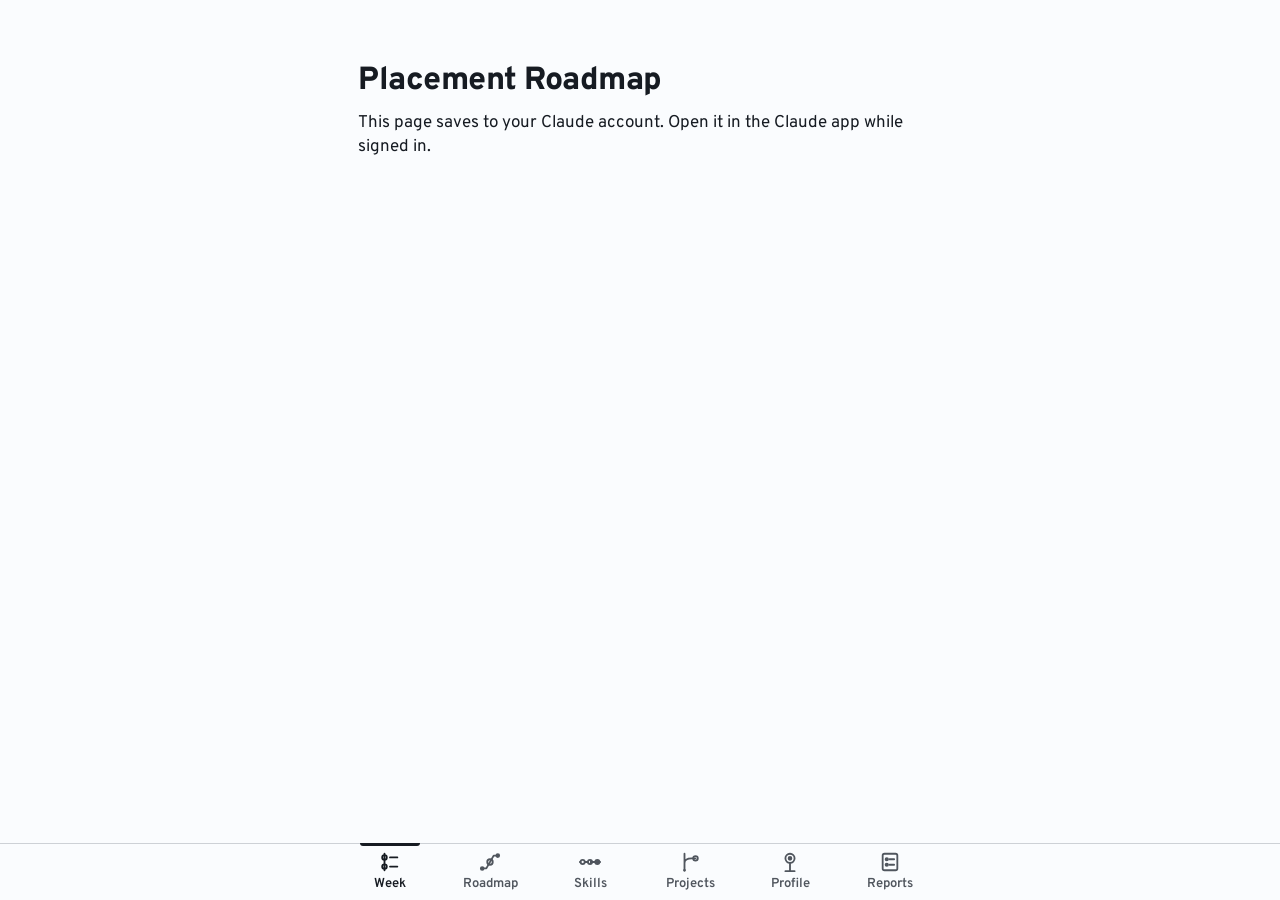
==== commit 439b6e9f: "Placement Roadmap: fix loop 3 (failed saves, toast hold, Skills icon) - A tick, checkpoint or guardr" ====
--- a/roadmap/index.html
+++ b/roadmap/index.html
@@ -210,7 +210,7 @@
 <nav class="tabs" aria-label="Screens"><div>
   <a href="#week" data-tab="week"><svg viewBox="0 0 24 24"><path d="M6 3v18"/><circle cx="6" cy="7" r="2.5"/><circle cx="6" cy="17" r="2.5"/><path d="M12 7h8M12 17h8"/></svg>Week</a>
   <a href="#roadmap" data-tab="roadmap"><svg viewBox="0 0 24 24"><path d="M3 19h5l8-14h5"/><circle cx="3.5" cy="19" r="1.5"/><circle cx="12" cy="12" r="3"/><circle cx="20.5" cy="5" r="1.5"/></svg>Roadmap</a>
-  <a href="#skills" data-tab="skills"><svg viewBox="0 0 24 24"><path d="M1 12h22"/><circle cx="4" cy="12" r="3" fill="var(--bg)"/><circle cx="9.33" cy="12" r="3" fill="var(--bg)"/><path d="M9.33 9a3 3 0 0 1 0 6z" fill="currentColor" stroke="none"/><circle cx="14.67" cy="12" r="3" fill="var(--bg)"/><path d="M14.67 12V9A3 3 0 1 1 11.67 12z" fill="currentColor" stroke="none"/><circle cx="20" cy="12" r="3" fill="currentColor"/></svg>Skills</a>
+  <a href="#skills" data-tab="skills"><svg viewBox="0 0 24 24"><path d="M1 12h22"/><circle cx="4" cy="12" r="2.25" fill="var(--bg)"/><circle cx="12" cy="12" r="2.25" fill="var(--bg)"/><path d="M12 9.75a2.25 2.25 0 0 1 0 4.5z" fill="currentColor" stroke="none"/><circle cx="20" cy="12" r="2.25" fill="currentColor"/></svg>Skills</a>
   <a href="#projects" data-tab="projects"><svg viewBox="0 0 24 24"><path d="M6 3v18M6 13c0-4 4-5 8-5h4"/><circle cx="6" cy="21" r="0.5"/><circle cx="18" cy="8" r="2.5"/></svg>Projects</a>
   <a href="#profile" data-tab="profile"><svg viewBox="0 0 24 24"><path d="M12 22v-9"/><circle cx="12" cy="8" r="5"/><circle cx="12" cy="8" r="1.5" fill="currentColor"/><path d="M7 22h10"/></svg>Profile</a>
   <a href="#reports" data-tab="reports"><svg viewBox="0 0 24 24"><rect x="4" y="3" width="16" height="18" rx="2"/><circle cx="8.5" cy="9" r="1.3" fill="currentColor"/><path d="M11.5 9h5"/><circle cx="8.5" cy="15" r="1.3" fill="currentColor"/><path d="M11.5 15h5"/></svg>Reports</a>
@@ -573,18 +573,22 @@
 const queues = {};
 // where focus goes when its control disappears: tried in this order (a selector list would pick document order)
 const fallbackEl = () => { for (const sel of ['[data-act="rmlog"]', '[data-act="loghours"]', '[data-act="mark"]']) { const el = $(`#main ${sel}`); if (el) return el; } const h = $('#main h1'); if (h) h.tabIndex = -1; return h; };
+const toastEl = $('#toast'); let toastLong = false;
+// the toast empties when it hides, so nothing invisible stays in the tab order
+function hideToast() { clearTimeout(toast.h); const had = toastEl.contains(document.activeElement); toastEl.classList.remove('show', 'act'); toastEl.replaceChildren(); if (had) fallbackEl()?.focus({preventScroll: true}); }
+function armToast() { clearTimeout(toast.h); toast.h = setTimeout(hideToast, toastLong ? 6000 : 2600); }
+// keyboard focus or a finger on the toast holds it open; leaving restarts the timer
+toastEl.addEventListener('focusin', () => { if (toastEl.querySelector(':focus-visible')) clearTimeout(toast.h); });
+toastEl.addEventListener('focusout', () => { if (toastEl.classList.contains('show')) armToast(); });
+toastEl.addEventListener('pointerenter', () => clearTimeout(toast.h));
+toastEl.addEventListener('pointerleave', () => { if (toastEl.classList.contains('show')) armToast(); });
 function toast(msg, action, label = 'Undo') {
-  const t = $('#toast'); clearTimeout(toast.h); t.replaceChildren();
-  const m = document.createElement('span'); m.textContent = msg; t.append(m);
-  t.classList.toggle('act', !!action);
-  // the toast empties when it hides, so nothing invisible stays in the tab order
-  const hide = () => { clearTimeout(toast.h); const had = t.contains(document.activeElement); t.classList.remove('show', 'act'); t.replaceChildren(); if (had) fallbackEl()?.focus({preventScroll: true}); };
-  const arm = () => { clearTimeout(toast.h); toast.h = setTimeout(hide, action ? 6000 : 2600); };
-  t.onfocusin = t.onpointerenter = () => clearTimeout(toast.h);
-  t.onfocusout = t.onpointerleave = arm;
+  clearTimeout(toast.h); toastEl.replaceChildren(); toastLong = !!action;
+  const m = document.createElement('span'); m.textContent = msg; toastEl.append(m);
+  toastEl.classList.toggle('act', !!action);
   let b = null;
-  if (action) { b = document.createElement('button'); b.type = 'button'; b.textContent = label; b.addEventListener('click', () => { hide(); action(); }); t.append(b); }
-  t.classList.add('show'); arm();
+  if (action) { b = document.createElement('button'); b.type = 'button'; b.textContent = label; b.addEventListener('click', () => { hideToast(); action(); }); toastEl.append(b); }
+  toastEl.classList.add('show'); armToast();
   announce(action ? `${msg}. ${label} is available.` : msg);
   if (b) b.focus({preventScroll: true});
 }
@@ -767,6 +771,8 @@
 ro.observe(document.body);
 
 /* ---------- events ---------- */
+// The row flips at once for speed; if the save fails it flips back and the screen re-renders from the stored state.
+function revertIfFailed(el, on, ok) { if (!ok) { el.setAttribute('aria-checked', String(!on)); render(); } return ok; }
 async function act(el) {
   const a = el.dataset.act, id = el.dataset.id;
   if (a === 'close') return closeSheet();
@@ -774,17 +780,17 @@
     const t = S.tasks[id]; if (!t) return;
     const on = t.status !== 'done';
     el.setAttribute('aria-checked', on);
-    return write(`tasks/${id}`, {status: on ? 'done' : 'todo', doneAt: on ? today() : null}, `${on ? 'Ticked' : 'Unticked'}: ${t.text}`);
+    return revertIfFailed(el, on, await write(`tasks/${id}`, {status: on ? 'done' : 'todo', doneAt: on ? today() : null}, `${on ? 'Ticked' : 'Unticked'}: ${t.text}`));
   }
   if (a === 'cp') {
     const c = S.checkpoints[id]; if (!c) return; const on = c.status !== 'done';
     el.setAttribute('aria-checked', on);
-    return write(`checkpoints/${id}`, {status: on ? 'done' : 'todo', doneAt: on ? today() : null}, `${on ? 'Checked' : 'Reopened'} the ${S.months[id]?.name || id} checkpoint`);
+    return revertIfFailed(el, on, await write(`checkpoints/${id}`, {status: on ? 'done' : 'todo', doneAt: on ? today() : null}, `${on ? 'Checked' : 'Reopened'} the ${S.months[id]?.name || id} checkpoint`));
   }
   if (a === 'guard') {
     const g = S.guardrails[id]; if (!g) return; const on = !g.checks?.[project]?.done;
     el.setAttribute('aria-checked', on);
-    return write(`guardrails/${id}`, {checks: {[project]: {done: on, at: on ? new Date().toISOString() : null, by: 'kyle'}}}, `${S.projects[project]?.title}: guardrail "${g.label}" ${on ? 'met' : 'reopened'}`);
+    return revertIfFailed(el, on, await write(`guardrails/${id}`, {checks: {[project]: {done: on, at: on ? new Date().toISOString() : null, by: 'kyle'}}}, `${S.projects[project]?.title}: guardrail "${g.label}" ${on ? 'met' : 'reopened'}`));
   }
   if (a === 'rmlog') {
     const l = S.logs[id]; if (!l) return;
